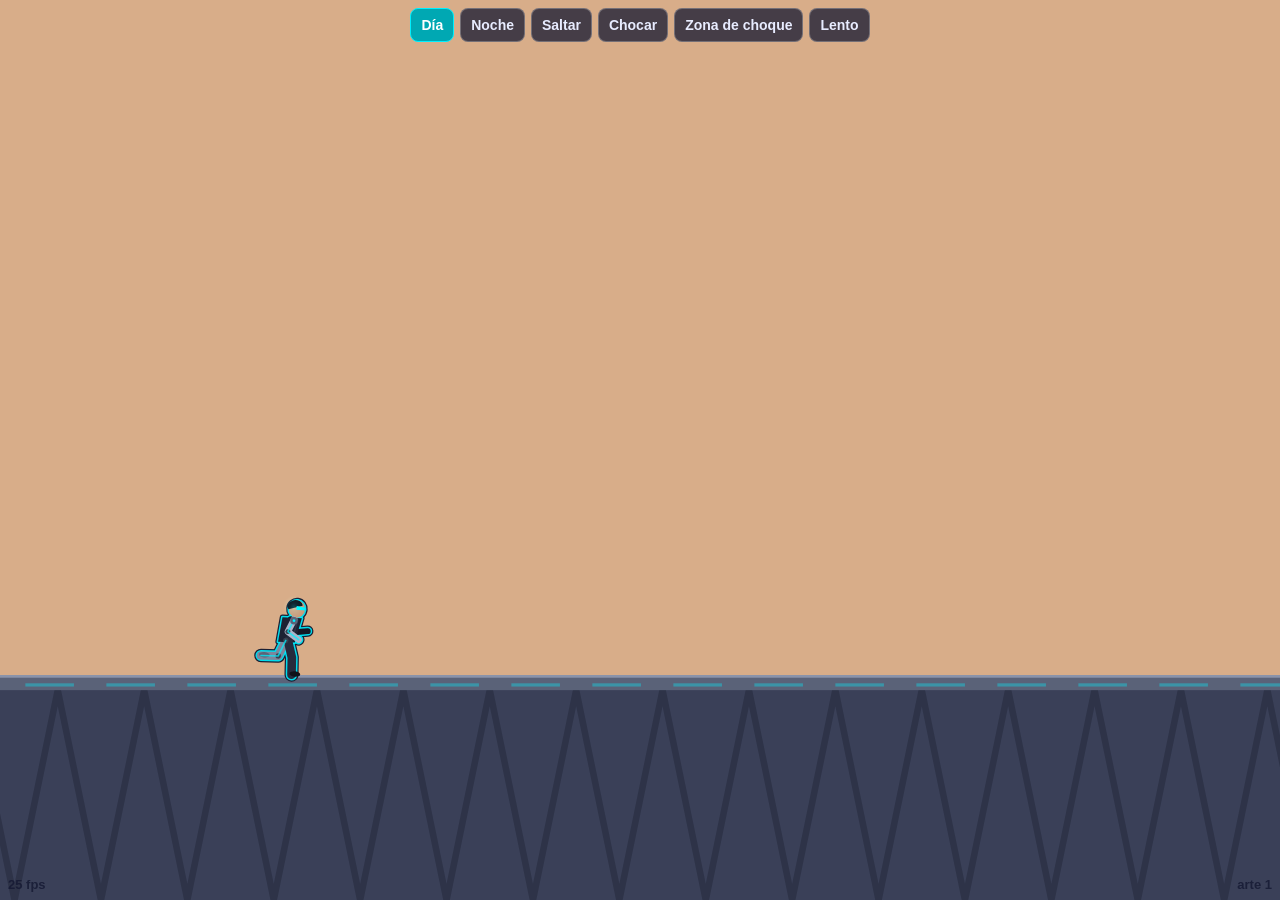
==== arte.html @ 6bdc00e1 "Art test page (arte 1): animated android on metal walkway, day/night, hitbox overlay, fps Also updat" ====
<!DOCTYPE html>
<html lang="es">
<head>
  <meta charset="utf-8">
  <meta name="viewport" content="width=device-width, initial-scale=1, maximum-scale=1, user-scalable=no, viewport-fit=cover">
  <title>Runner: prueba de arte</title>
  <style>
    html, body {
      margin: 0; padding: 0; width: 100%; height: 100%; overflow: hidden;
      background: #0a0e27; overscroll-behavior: none; touch-action: none;
      user-select: none; -webkit-user-select: none; -webkit-touch-callout: none;
      -webkit-tap-highlight-color: transparent;
      font-family: sans-serif;
    }
    canvas { position: fixed; inset: 0; display: block; width: 100%; height: 100%; touch-action: none; }
    #panel {
      position: fixed; top: 8px; left: 8px; right: 8px; z-index: 1;
      display: flex; flex-wrap: wrap; gap: 6px; justify-content: center;
    }
    #panel button {
      font: 600 14px sans-serif; color: #e8ecff; background: rgba(20, 24, 50, 0.75);
      border: 1px solid rgba(255, 255, 255, 0.25); border-radius: 8px; padding: 8px 10px;
    }
    #panel button.on { background: #00a8b3; border-color: #00f0ff; color: #fff; }
  </style>
</head>
<body>
  <canvas id="c"></canvas>
  <div id="panel">
    <button data-mode="day" class="on">Día</button>
    <button data-mode="night">Noche</button>
    <button id="jump">Saltar</button>
    <button id="crash">Chocar</button>
    <button id="hitbox">Zona de choque</button>
    <button id="slow">Lento</button>
  </div>
<script>
const LABEL = 'arte 1';

const canvas = document.getElementById('c');
const ctx = canvas.getContext('2d');

// Mismas medidas y física que el juego (game.js), para que lo que se ve aquí sea lo que se verá allá.
const JUMP_HEIGHT = 2.2;
const RISE_TIME = 0.25;
const FALL_FACTOR = 1.8;
const GRAVITY_UP = (2 * JUMP_HEIGHT) / (RISE_TIME * RISE_TIME);
const GRAVITY_DOWN = GRAVITY_UP * FALL_FACTOR;
const JUMP_SPEED = (2 * JUMP_HEIGHT) / RISE_TIME;
const HITBOX_INSET = 0.15;
const SPEED = 8; // lados por segundo: velocidad inicial del juego

// Paleta (Dirección de arte en CLAUDE.md). #ff2e63 queda reservado para obstáculos: no se usa aquí.
const THEMES = {
  day: {
    bg: '#d8ad89', deck: '#5a6278', deckEdge: '#8a93aa', frame: '#3a4058', beam: '#2e3348',
    light: 'rgba(0, 240, 255, 0.35)', rim: 'rgba(0, 240, 255, 0.9)', rimOuter: '#1a1f33', glow: 0.35,
  },
  night: {
    bg: '#0a0e27', deck: '#1f2548', deckEdge: '#3a4476', frame: '#151a3d', beam: '#10142f',
    light: 'rgba(0, 240, 255, 1)', rim: 'rgba(0, 240, 255, 0.95)', rimOuter: null, glow: 0.9,
  },
};
// Androide: chaqueta y pantalón oscuros (humano), metal claro con luz cian (robot).
const BODY = {
  jacket: '#1d2233', jacketFar: '#141826', pants: '#262b3d', pantsFar: '#1a1e2c',
  skin: '#c89a7a', metal: '#aab4c8', metalFar: '#7c869c', metalDark: '#5b6478',
  joint: '#39414f', cyan: '#00f0ff', boot: '#0f1119',
};

let mode = 'day';
let showHitbox = false;
let slow = false;

let width = 0;
let height = 0;
let groundY = 0;
let size = 0;

const player = { y: 0, vy: 0 };
const fx = { squash: 0, shake: 0, sparks: [], crash: 0 };
let runPhase = 0;
let scroll = 0;

function resize() {
  const dpr = window.devicePixelRatio || 1;
  width = canvas.clientWidth;
  height = canvas.clientHeight;
  canvas.width = Math.round(width * dpr);
  canvas.height = Math.round(height * dpr);
  ctx.setTransform(dpr, 0, 0, dpr, 0, 0);
  groundY = Math.round(height * 0.75);
  size = Math.round(Math.min(width, height * 0.6) * 0.1);
  glowSprite = null;
}

function jump() {
  if (player.y > 0 || fx.crash > 0) return;
  player.vy = JUMP_SPEED;
  player.y = 0.0001;
  fx.squash = -0.25;
}

function crash() {
  if (fx.crash > 0) return;
  fx.crash = 1;
  fx.shake = 0.25;
  const x = (width * 0.2) / size + 0.8;
  const y = player.y + 0.7;
  for (let i = 0; i < 22; i++) {
    const a = -Math.PI / 2 + (Math.random() - 0.5) * 2.6;
    const v = 3 + Math.random() * 6;
    fx.sparks.push({ x, y, vx: Math.cos(a) * v - 1, vy: -Math.sin(a) * v, life: 1, c: ['#ffd600', '#ffffff', '#00f0ff'][i % 3] });
  }
}

function update(dt) {
  const k = slow ? 0.25 : 1;
  dt *= k;
  const running = fx.crash <= 0;
  if (running) {
    scroll += SPEED * dt;
    if (player.y === 0) runPhase += dt * SPEED * (Math.PI / 1.25); // una zancada cada 1,25 lados
  }
  if (player.y > 0) {
    player.vy -= (player.vy > 0 ? GRAVITY_UP : GRAVITY_DOWN) * dt;
    player.y += player.vy * dt;
    if (player.y <= 0) {
      player.y = 0;
      player.vy = 0;
      fx.squash = 0.3;
    }
  }
  fx.squash *= Math.exp(-12 * dt);
  fx.shake = Math.max(0, fx.shake - dt);
  fx.crash = Math.max(0, fx.crash - dt / 1.2);
  for (const s of fx.sparks) {
    s.x += s.vx * dt;
    s.y += s.vy * dt;
    s.vy -= 14 * dt;
    s.life -= dt / 0.6;
  }
  fx.sparks = fx.sparks.filter((s) => s.life > 0 && s.y > -0.2);
}

// ---------- Pasarela metálica ----------
function drawWalkway(t) {
  const deckH = size * 0.28;
  ctx.fillStyle = t.frame;
  ctx.fillRect(0, groundY, width, height - groundY);
  // Vigas en diagonal bajo la pasarela, se desplazan con el suelo.
  ctx.strokeStyle = t.beam;
  ctx.lineWidth = Math.max(2, size * 0.12);
  const span = size * 1.6;
  const off = -((scroll * size) % span);
  ctx.beginPath();
  for (let x = off - span; x < width + span; x += span) {
    ctx.moveTo(x, groundY + deckH);
    ctx.lineTo(x + span / 2, height);
    ctx.moveTo(x + span, groundY + deckH);
    ctx.lineTo(x + span / 2, height);
  }
  ctx.stroke();
  // Placa superior y borde.
  ctx.fillStyle = t.deck;
  ctx.fillRect(0, groundY, width, deckH);
  ctx.fillStyle = t.deckEdge;
  ctx.fillRect(0, groundY, width, Math.max(2, size * 0.05));
  // Líneas de luz que corren con el suelo.
  ctx.fillStyle = t.light;
  const dash = size * 0.9;
  const gap = size * 0.6;
  const period = dash + gap;
  const o2 = -((scroll * size) % period);
  const ly = groundY + deckH * 0.55;
  for (let x = o2; x < width; x += period) ctx.fillRect(x, ly, dash, Math.max(2, size * 0.06));
}

// ---------- Androide ----------
// Coordenadas en lados del personaje, origen en los pies, y hacia arriba negativo.
function limb(x0, y0, a1, l1, a2, l2) {
  // a1: ángulo del segmento superior desde la vertical hacia abajo (positivo = hacia adelante).
  const x1 = x0 + Math.sin(a1) * l1;
  const y1 = y0 + Math.cos(a1) * l1;
  const x2 = x1 + Math.sin(a2) * l2;
  const y2 = y1 + Math.cos(a2) * l2;
  return [x0, y0, x1, y1, x2, y2];
}

function pose() {
  const air = player.y > 0;
  const p = runPhase;
  const crashT = fx.crash;
  let legs, arms, lean, bob;
  if (crashT > 0) {
    legs = { near: [0.5, -0.1], far: [-0.2, -0.6] };
    arms = { near: [-2.2, -2.6], far: [-1.8, -2.2] };
    lean = -0.35 * Math.min(1, (1 - crashT) * 6);
    bob = 0;
  } else if (air) {
    const up = Math.max(0, Math.min(1, player.vy / JUMP_SPEED)); // 1 al despegar, 0 en la cima
    legs = { near: [1.1 - up * 0.3, -0.2], far: [-0.3, -1.2 + up * 0.4] };
    arms = { near: [-0.9 - up * 0.6, -0.4], far: [0.8, 1.6] };
    lean = 0.12;
    bob = 0;
  } else {
    const s = Math.sin(p);
    const kneeNear = 0.25 + 1.05 * Math.max(0, Math.cos(p));
    const kneeFar = 0.25 + 1.05 * Math.max(0, Math.cos(p + Math.PI));
    const thighNear = 0.65 * s;
    const thighFar = -0.65 * s;
    legs = { near: [thighNear, thighNear - kneeNear], far: [thighFar, thighFar - kneeFar] };
    arms = { near: [-0.7 * s, -0.7 * s + 1.4], far: [0.7 * s, 0.7 * s + 1.4] };
    lean = 0.14;
    bob = -0.05 * Math.abs(Math.cos(p));
  }
  return { legs, arms, lean, bob };
}

function drawAndroid(t) {
  const { legs, arms, lean, bob } = pose();
  const s = size;
  const baseX = Math.round(width * 0.2) + s / 2;
  const baseY = groundY - player.y * s;

  // Estirar y aplastar, anclado en los pies (igual que el juego).
  const airStretch = player.y > 0 ? -0.12 * Math.min(Math.abs(player.vy) / JUMP_SPEED, 1) : 0;
  const k = Math.min(Math.max(fx.squash + airStretch, -0.3), 0.35);

  ctx.save();
  ctx.translate(baseX, baseY);
  ctx.scale(1 + k, 1 - k);
  ctx.scale(s, s);
  ctx.rotate(fx.crash > 0 ? lean : lean * 0.8);
  ctx.lineCap = 'round';
  ctx.lineJoin = 'round';

  // Proporciones: 1,3 lados de alto (la zona de choque sigue siendo el cuadrado de 1 lado).
  const hipY = -0.6 + bob;
  const hip = [0, hipY];
  const shoulder = [0.06, -1.0 + bob];
  const legL = 0.32;
  const armL = 0.25;
  const L = {
    farLeg: limb(hip[0] - 0.02, hip[1], legs.far[0], legL, legs.far[1], legL),
    nearLeg: limb(hip[0] + 0.02, hip[1], legs.near[0], legL, legs.near[1], legL),
    farArm: limb(shoulder[0] - 0.03, shoulder[1], arms.far[0], armL, arms.far[1], armL),
    nearArm: limb(shoulder[0] + 0.03, shoulder[1], arms.near[0], armL, arms.near[1], armL),
  };

  const seg = (pts, w, color) => {
    ctx.strokeStyle = color;
    ctx.lineWidth = w;
    ctx.beginPath();
    ctx.moveTo(pts[0], pts[1]);
    ctx.lineTo(pts[2], pts[3]);
    ctx.lineTo(pts[4], pts[5]);
    ctx.stroke();
  };
  const torsoPath = () => {
    ctx.beginPath();
    ctx.moveTo(shoulder[0] - 0.19, shoulder[1] - 0.02);
    ctx.lineTo(shoulder[0] + 0.17, shoulder[1] - 0.04);
    ctx.lineTo(hip[0] + 0.15, hip[1] + 0.02);
    ctx.lineTo(hip[0] - 0.16, hip[1] + 0.04);
    ctx.closePath();
  };
  const headPath = () => {
    ctx.beginPath();
    ctx.ellipse(shoulder[0] + 0.06, shoulder[1] - 0.2, 0.15, 0.16, 0, 0, Math.PI * 2);
  };
  const neck = (w, color) => {
    ctx.strokeStyle = color;
    ctx.lineWidth = w;
    ctx.beginPath();
    ctx.moveTo(shoulder[0] + 0.02, shoulder[1] + 0.02);
    ctx.lineTo(shoulder[0] + 0.05, shoulder[1] - 0.1);
    ctx.stroke();
  };
  const foot = (pts, color) => {
    ctx.fillStyle = color;
    ctx.beginPath();
    ctx.ellipse(pts[4] + 0.06, pts[5] - 0.02, 0.1, 0.05, 0, 0, Math.PI * 2);
    ctx.fill();
  };

  // 1) Contorno: todas las piezas un poco más gruesas; la pasada 2 tapa el interior.
  //    De noche, luz cian. De día, además, un anillo oscuro por fuera: el metal y el cian se
  //    confunden con el smog claro (contraste ~1,0 y ~1,5) y el anillo oscuro los separa del fondo.
  const outline = (o, color) => {
    seg(L.farLeg, 0.15 + o, color);
    seg(L.farArm, 0.11 + o, color);
    neck(0.09 + o, color);
    ctx.strokeStyle = color;
    ctx.lineWidth = o;
    torsoPath();
    ctx.stroke();
    headPath();
    ctx.stroke();
    seg(L.nearLeg, 0.16 + o, color);
    seg(L.nearArm, 0.12 + o, color);
  };
  if (t.rimOuter) outline(0.1, t.rimOuter);
  outline(0.055, t.rim);

  // 2) Cuerpo. Atrás: pierna izquierda (metal) y brazo izquierdo (chaqueta).
  seg(L.farLeg, 0.15, BODY.metalFar);
  foot(L.farLeg, BODY.metalDark);
  seg(L.farArm, 0.11, BODY.jacketFar);

  // Torso con chaqueta, cuello alto y cierre.
  ctx.fillStyle = BODY.jacket;
  torsoPath();
  ctx.fill();
  ctx.strokeStyle = '#2c3348';
  ctx.lineWidth = 0.025;
  ctx.beginPath();
  ctx.moveTo(shoulder[0] + 0.1, shoulder[1]);
  ctx.lineTo(hip[0] + 0.09, hip[1]);
  ctx.stroke();

  // Cabeza: cuello, cabello oscuro atrás, cara y visor.
  neck(0.09, BODY.skin);
  ctx.fillStyle = BODY.skin;
  headPath();
  ctx.fill();
  ctx.fillStyle = BODY.boot;
  ctx.beginPath();
  ctx.ellipse(shoulder[0] + 0.02, shoulder[1] - 0.25, 0.14, 0.11, -0.3, Math.PI * 0.9, Math.PI * 2.05);
  ctx.fill();

  // Adelante: pierna derecha (humana) y brazo derecho (metal).
  seg(L.nearLeg, 0.16, BODY.pants);
  foot(L.nearLeg, BODY.boot);

  // Articulaciones y línea de luz en la pierna metálica (se dibujan después para que se vean).
  const joints = (pts, r) => {
    ctx.fillStyle = BODY.joint;
    for (const i of [0, 2]) {
      ctx.beginPath();
      ctx.arc(pts[i], pts[i + 1], r, 0, Math.PI * 2);
      ctx.fill();
    }
  };
  const lightLine = (pts, alpha) => {
    ctx.globalAlpha = alpha;
    seg(pts, 0.03, BODY.cyan);
    ctx.globalAlpha = 1;
  };
  joints(L.farLeg, 0.05);
  lightLine(L.farLeg, 0.6 + 0.4 * t.glow);

  seg(L.nearArm, 0.12, BODY.metal);
  joints(L.nearArm, 0.045);
  lightLine(L.nearArm, 0.6 + 0.4 * t.glow);
  // Hombro metálico.
  ctx.fillStyle = BODY.metalDark;
  ctx.beginPath();
  ctx.arc(shoulder[0] + 0.03, shoulder[1] + 0.02, 0.07, 0, Math.PI * 2);
  ctx.fill();
  ctx.fillStyle = BODY.cyan;
  ctx.beginPath();
  ctx.arc(shoulder[0] + 0.03, shoulder[1] + 0.02, 0.025, 0, Math.PI * 2);
  ctx.fill();

  // Visor que brilla (parpadea al chocar).
  const visorOn = fx.crash > 0 ? Math.random() > 0.4 : true;
  const vx = shoulder[0] + 0.11;
  const vy = shoulder[1] - 0.22;
  ctx.fillStyle = visorOn ? BODY.cyan : '#1b4a50';
  ctx.beginPath();
  ctx.moveTo(vx - 0.06, vy - 0.035);
  ctx.lineTo(vx + 0.11, vy - 0.02);
  ctx.lineTo(vx + 0.11, vy + 0.03);
  ctx.lineTo(vx - 0.06, vy + 0.035);
  ctx.closePath();
  ctx.fill();
  ctx.restore();

  if (visorOn) drawGlow(baseX + (vx + 0.03) * s * (1 + k), baseY + vy * s * (1 - k), s * 0.2, t.glow * 0.7);
}

// Brillo: degradado radial pintado una sola vez y reutilizado (evita desenfoque en tiempo real).
let glowSprite = null;
function drawGlow(x, y, r, strength) {
  if (!glowSprite) {
    glowSprite = document.createElement('canvas');
    glowSprite.width = glowSprite.height = 64;
    const g = glowSprite.getContext('2d');
    const grad = g.createRadialGradient(32, 32, 0, 32, 32, 32);
    grad.addColorStop(0, 'rgba(0, 240, 255, 0.9)');
    grad.addColorStop(0.35, 'rgba(0, 240, 255, 0.35)');
    grad.addColorStop(1, 'rgba(0, 240, 255, 0)');
    g.fillStyle = grad;
    g.fillRect(0, 0, 64, 64);
  }
  ctx.save();
  ctx.globalCompositeOperation = 'lighter';
  ctx.globalAlpha = strength;
  ctx.drawImage(glowSprite, x - r, y - r, r * 2, r * 2);
  ctx.restore();
}

function drawSparks() {
  ctx.lineCap = 'round';
  for (const p of fx.sparks) {
    ctx.globalAlpha = Math.max(0, p.life);
    ctx.strokeStyle = p.c;
    ctx.lineWidth = Math.max(1.5, size * 0.05);
    const x = p.x * size;
    const y = groundY - p.y * size;
    ctx.beginPath();
    ctx.moveTo(x, y);
    ctx.lineTo(x - p.vx * size * 0.03, y + p.vy * size * 0.03);
    ctx.stroke();
  }
  ctx.globalAlpha = 1;
}

function drawHitbox() {
  const left = (Math.round(width * 0.2) / size + HITBOX_INSET) * size;
  const w = (1 - 2 * HITBOX_INSET) * size;
  const bottom = groundY - (player.y + HITBOX_INSET) * size;
  const top = groundY - (player.y + 1) * size;
  ctx.save();
  ctx.setLineDash([4, 3]);
  ctx.lineWidth = 2;
  ctx.strokeStyle = '#ffffff';
  ctx.strokeRect(left, top, w, bottom - top);
  ctx.restore();
}

// ---------- Cuadro y medición ----------
const frameTimes = [];
function drawHud() {
  const fps = frameTimes.length > 1 ? Math.round((1000 * (frameTimes.length - 1)) / (frameTimes[frameTimes.length - 1] - frameTimes[0])) : 0;
  ctx.font = '600 13px sans-serif';
  ctx.textBaseline = 'bottom';
  ctx.fillStyle = mode === 'day' ? 'rgba(20, 24, 50, 0.8)' : 'rgba(255, 255, 255, 0.75)';
  ctx.textAlign = 'left';
  ctx.fillText(`${fps} fps`, 8, height - 8);
  ctx.textAlign = 'right';
  ctx.fillText(LABEL, width - 8, height - 8);
}

function draw() {
  const t = THEMES[mode];
  ctx.save();
  if (fx.shake > 0) {
    const m = (fx.shake / 0.25) * size * 0.2;
    ctx.translate((Math.random() - 0.5) * 2 * m, (Math.random() - 0.5) * 2 * m);
  }
  ctx.fillStyle = t.bg;
  ctx.fillRect(-size, -size, width + 2 * size, height + 2 * size);
  drawWalkway(t);
  drawAndroid(t);
  drawSparks();
  if (showHitbox) drawHitbox();
  ctx.restore();
  drawHud();
}

let last = 0;
function loop(time) {
  const dt = last ? Math.min((time - last) / 1000, 1 / 30) : 0;
  last = time;
  frameTimes.push(time);
  while (frameTimes.length > 60) frameTimes.shift();
  update(dt);
  draw();
  requestAnimationFrame(loop);
}

// ---------- Controles ----------
const buttons = document.querySelectorAll('#panel button');
for (const b of buttons) b.addEventListener('pointerdown', (e) => e.stopPropagation());
document.querySelectorAll('[data-mode]').forEach((b) =>
  b.addEventListener('click', () => {
    mode = b.dataset.mode;
    document.querySelectorAll('[data-mode]').forEach((x) => x.classList.toggle('on', x === b));
  }));
document.getElementById('jump').addEventListener('click', jump);
document.getElementById('crash').addEventListener('click', crash);
document.getElementById('hitbox').addEventListener('click', (e) => {
  showHitbox = !showHitbox;
  e.currentTarget.classList.toggle('on', showHitbox);
});
document.getElementById('slow').addEventListener('click', (e) => {
  slow = !slow;
  e.currentTarget.classList.toggle('on', slow);
});
canvas.addEventListener('pointerdown', (e) => {
  e.preventDefault();
  jump();
});
document.addEventListener('keydown', (e) => {
  if (e.code === 'Space') {
    e.preventDefault();
    if (!e.repeat) jump();
  }
});
document.addEventListener('touchmove', (e) => e.preventDefault(), { passive: false });
document.addEventListener('gesturestart', (e) => e.preventDefault());
document.addEventListener('dblclick', (e) => e.preventDefault());

window.addEventListener('resize', resize);
resize();
requestAnimationFrame(loop);
</script>
</body>
</html>
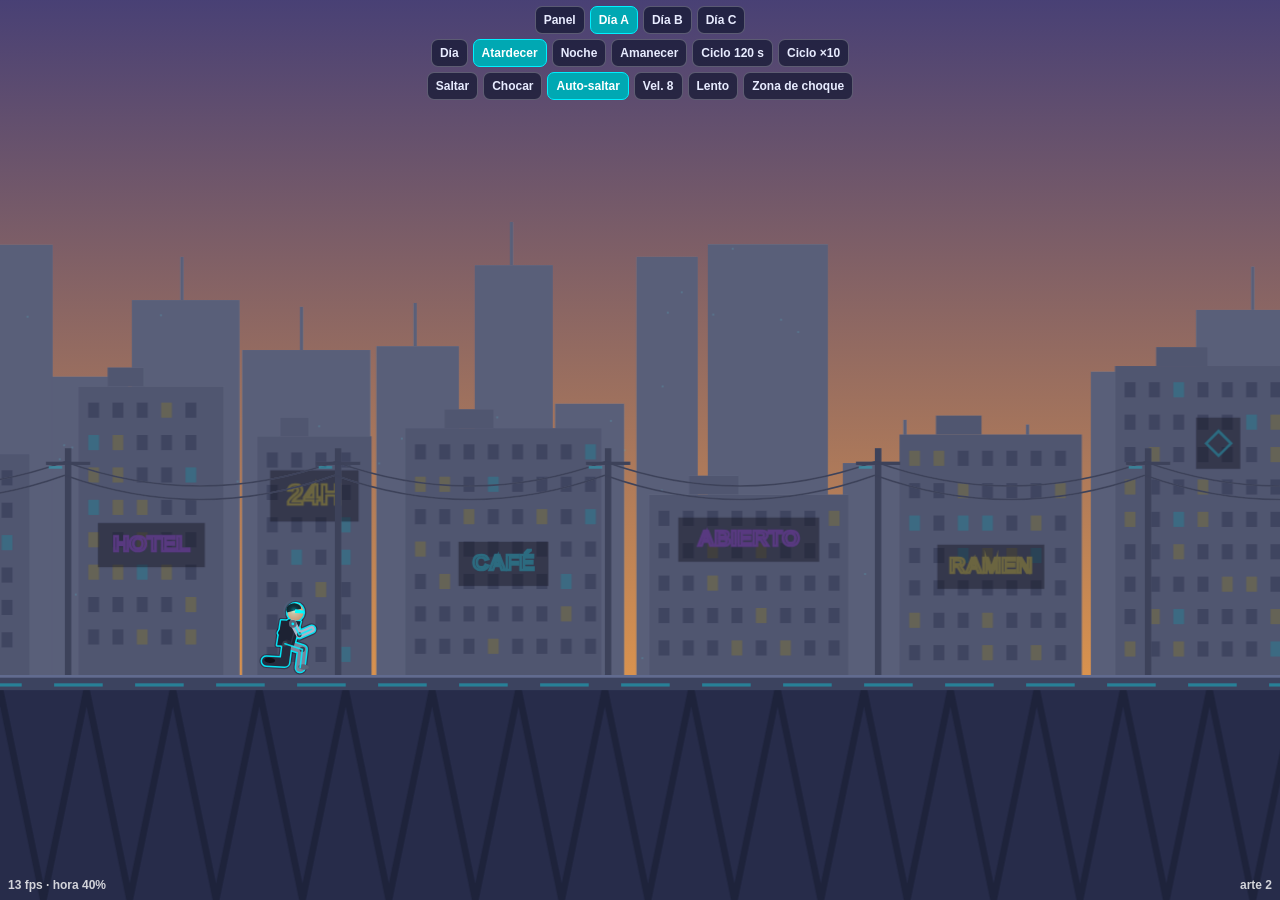
==== commit a09dd940: "Art test page (arte 2): foot-locked run cadence, landing smoke, 3-layer city, day/night cycle with n" ====
--- a/arte.html
+++ b/arte.html
@@ -14,33 +14,51 @@
     }
     canvas { position: fixed; inset: 0; display: block; width: 100%; height: 100%; touch-action: none; }
     #panel {
-      position: fixed; top: 8px; left: 8px; right: 8px; z-index: 1;
-      display: flex; flex-wrap: wrap; gap: 6px; justify-content: center;
-    }
+      position: fixed; top: 6px; left: 6px; right: 6px; z-index: 1;
+      display: flex; flex-direction: column; gap: 5px; align-items: center;
+    }
+    #panel .row { display: flex; flex-wrap: wrap; gap: 5px; justify-content: center; }
     #panel button {
-      font: 600 14px sans-serif; color: #e8ecff; background: rgba(20, 24, 50, 0.75);
-      border: 1px solid rgba(255, 255, 255, 0.25); border-radius: 8px; padding: 8px 10px;
+      font: 600 12px sans-serif; color: #e8ecff; background: rgba(20, 24, 50, 0.72);
+      border: 1px solid rgba(255, 255, 255, 0.25); border-radius: 7px; padding: 6px 8px;
     }
     #panel button.on { background: #00a8b3; border-color: #00f0ff; color: #fff; }
+    #panel.hidden .row:not(:first-child) { display: none; }
   </style>
 </head>
 <body>
   <canvas id="c"></canvas>
   <div id="panel">
-    <button data-mode="day" class="on">Día</button>
-    <button data-mode="night">Noche</button>
-    <button id="jump">Saltar</button>
-    <button id="crash">Chocar</button>
-    <button id="hitbox">Zona de choque</button>
-    <button id="slow">Lento</button>
+    <div class="row">
+      <button id="togglePanel">Panel</button>
+      <button data-day="A" class="on">Día A</button>
+      <button data-day="B">Día B</button>
+      <button data-day="C">Día C</button>
+    </div>
+    <div class="row">
+      <button data-time="day">Día</button>
+      <button data-time="sunset" class="on">Atardecer</button>
+      <button data-time="night">Noche</button>
+      <button data-time="dawn">Amanecer</button>
+      <button id="cycle">Ciclo 120 s</button>
+      <button id="fast">Ciclo ×10</button>
+    </div>
+    <div class="row">
+      <button id="jump">Saltar</button>
+      <button id="crash">Chocar</button>
+      <button id="auto" class="on">Auto-saltar</button>
+      <button id="speed">Vel. 8</button>
+      <button id="slow">Lento</button>
+      <button id="hitbox">Zona de choque</button>
+    </div>
   </div>
 <script>
-const LABEL = 'arte 1';
+const LABEL = 'arte 2';
 
 const canvas = document.getElementById('c');
 const ctx = canvas.getContext('2d');
 
-// Mismas medidas y física que el juego (game.js), para que lo que se ve aquí sea lo que se verá allá.
+// ---------- Mismas medidas y física que el juego (game.js) ----------
 const JUMP_HEIGHT = 2.2;
 const RISE_TIME = 0.25;
 const FALL_FACTOR = 1.8;
@@ -48,42 +66,779 @@
 const GRAVITY_DOWN = GRAVITY_UP * FALL_FACTOR;
 const JUMP_SPEED = (2 * JUMP_HEIGHT) / RISE_TIME;
 const HITBOX_INSET = 0.15;
-const SPEED = 8; // lados por segundo: velocidad inicial del juego
-
-// Paleta (Dirección de arte en CLAUDE.md). #ff2e63 queda reservado para obstáculos: no se usa aquí.
-const THEMES = {
-  day: {
-    bg: '#d8ad89', deck: '#5a6278', deckEdge: '#8a93aa', frame: '#3a4058', beam: '#2e3348',
-    light: 'rgba(0, 240, 255, 0.35)', rim: 'rgba(0, 240, 255, 0.9)', rimOuter: '#1a1f33', glow: 0.35,
-  },
-  night: {
-    bg: '#0a0e27', deck: '#1f2548', deckEdge: '#3a4476', frame: '#151a3d', beam: '#10142f',
-    light: 'rgba(0, 240, 255, 1)', rim: 'rgba(0, 240, 255, 0.95)', rimOuter: null, glow: 0.9,
-  },
+const SPEEDS = [8, 10.5, 13]; // inicio, mitad y tope del juego (lados por segundo)
+
+// ---------- Paleta (Dirección de arte en CLAUDE.md) ----------
+// #ff2e63 es exclusivo de los obstáculos: no aparece en cielo, ciudad, letreros ni personaje.
+const OBSTACLE = '#ff2e63';
+const DAY_SKIES = {
+  A: ['#8a94a6', '#c3cad6'], // gris acero nublado
+  B: ['#9fc4d8', '#d6e4ec'], // azul frío pálido
+  C: ['#7f9290', '#c4cfcc'], // propuesta: bruma gris verdosa (complementaria del magenta)
 };
+const SUNSET = ['#3d3a78', '#d9924e'];
+const NIGHT = ['#0a0e27', '#141a44'];
+const DAWN = ['#6f7fb0', '#d6c7b8'];
+const BUILDING_DAY = '#4a5068';
+const BUILDING_NIGHT = '#151a3d';
+const NEON = ['#00f0ff', '#b026ff', '#ffd600'];
+// Ciclo: fracción del ciclo → [cielo arriba, cielo horizonte]. Día 0–0,3; atardecer ~0,4; noche 0,5–0,82; amanecer ~0,92.
+const CYCLE_SECONDS = 120;
+const TIMES = { day: 0.15, sunset: 0.4, night: 0.66, dawn: 0.92 };
+
 // Androide: chaqueta y pantalón oscuros (humano), metal claro con luz cian (robot).
 const BODY = {
-  jacket: '#1d2233', jacketFar: '#141826', pants: '#262b3d', pantsFar: '#1a1e2c',
+  jacket: '#1d2233', jacketFar: '#141826', pants: '#262b3d',
   skin: '#c89a7a', metal: '#aab4c8', metalFar: '#7c869c', metalDark: '#5b6478',
   joint: '#39414f', cyan: '#00f0ff', boot: '#0f1119',
 };
 
-let mode = 'day';
+// ---------- Estado ----------
+let dayVariant = 'A';
+let cycle = TIMES.sunset; // cada partida empieza al atardecer
+let cycleRate = 0; // 0 = quieto; 1/120 = tiempo real
+let speedIndex = 0;
 let showHitbox = false;
 let slow = false;
+let autoJump = true;
 
 let width = 0;
 let height = 0;
 let groundY = 0;
 let size = 0;
+let dpr = 1;
 
 const player = { y: 0, vy: 0 };
-const fx = { squash: 0, shake: 0, sparks: [], crash: 0 };
-let runPhase = 0;
-let scroll = 0;
+const fx = { squash: 0, shake: 0, sparks: [], smoke: [], crash: 0 };
+let runPhase = 0; // 0..1 por ciclo de carrera (dos pasos)
+let scroll = 0; // lados recorridos
+let obstacles = [];
+let spawnTimer = 1;
+let patternIndex = 0;
+
+const speed = () => SPEEDS[speedIndex];
+const playerX = () => (width * 0.2) / size; // igual que el juego
+
+// ---------- Utilidades ----------
+const lerp = (a, b, t) => a + (b - a) * t;
+const clamp01 = (t) => Math.min(1, Math.max(0, t));
+const smooth = (a, b, x) => { const t = clamp01((x - a) / (b - a)); return t * t * (3 - 2 * t); };
+function hex(c) { const n = parseInt(c.slice(1), 16); return [(n >> 16) & 255, (n >> 8) & 255, n & 255]; }
+function mix(a, b, t) {
+  const pa = hex(a), pb = hex(b);
+  const h = (i) => Math.round(lerp(pa[i], pb[i], t)).toString(16).padStart(2, '0');
+  return `#${h(0)}${h(1)}${h(2)}`;
+}
+function rgba(c, a) { const p = hex(c); return `rgba(${p[0]}, ${p[1]}, ${p[2]}, ${a})`; }
+function seeded(seed) { // mulberry32: la ciudad sale igual en cada carga
+  return () => {
+    seed |= 0; seed = (seed + 0x6d2b79f5) | 0;
+    let t = Math.imul(seed ^ (seed >>> 15), 1 | seed);
+    t = (t + Math.imul(t ^ (t >>> 7), 61 | t)) ^ t;
+    return ((t ^ (t >>> 14)) >>> 0) / 4294967296;
+  };
+}
+function offscreen(w, h, opaque = false) {
+  const c = document.createElement('canvas');
+  c.width = Math.max(1, Math.round(w * dpr));
+  c.height = Math.max(1, Math.round(h * dpr));
+  const g = c.getContext('2d', { alpha: !opaque }); // opaco = copia más barata
+  g.setTransform(dpr, 0, 0, dpr, 0, 0);
+  return [c, g];
+}
+
+// ---------- Ciclo día/noche ----------
+function skyColors(c) {
+  const day = DAY_SKIES[dayVariant];
+  const keys = [[0, day], [0.3, day], [0.4, SUNSET], [0.5, NIGHT], [0.82, NIGHT], [0.92, DAWN], [1, day]];
+  for (let i = 0; i < keys.length - 1; i++) {
+    const [c0, k0] = keys[i];
+    const [c1, k1] = keys[i + 1];
+    if (c >= c0 && c <= c1) {
+      const t = smooth(c0, c1, c);
+      return [mix(k0[0], k1[0], t), mix(k0[1], k1[1], t)];
+    }
+  }
+  return day;
+}
+// Oscuridad de la ciudad (0 día, 1 noche) y encendido de neones.
+const darkness = (c) => (c < 0.6 ? smooth(0.3, 0.5, c) : 1 - smooth(0.82, 0.94, c));
+const neonLevel = (c) => (c < 0.6 ? smooth(0.4, 0.5, c) : 1 - smooth(0.84, 0.9, c));
+
+// ---------- Capas de ciudad: se pintan una vez (día y noche) y se reutilizan ----------
+let layers = null;
+let skyCache = { key: '', canvas: null };
+
+function buildLayers() {
+  const tileW = Math.ceil(width * 1.5);
+  const H = groundY;
+  const skyDay = DAY_SKIES[dayVariant][1];
+  // Cada capa se pinta una vez en versión día y noche, recortada a la franja que ocupa
+  // (menos superficie que copiar por cuadro).
+  const make = (y0, draw) => {
+    y0 = Math.max(0, Math.floor(y0));
+    const [d, gd] = offscreen(tileW, H - y0);
+    const [n, gn] = offscreen(tileW, H - y0);
+    gd.translate(0, -y0);
+    gn.translate(0, -y0);
+    draw(gd, 'day');
+    draw(gn, 'night');
+    return { day: d, night: n, y0, h: H - y0, w: tileW, cache: { step: -1, canvas: null } };
+  };
+  // Dibuja algo en x y también en x - tileW, para que el mosaico empalme sin corte.
+  const wrap = (x, w, fn) => { fn(x); if (x + w > tileW) fn(x - tileW); };
+
+  // Capa lejana: siluetas de rascacielos (mezcladas con el cielo: poco contraste).
+  const far = make(H * 0.35 - size * 0.9, (g, m) => {
+    const rnd = seeded(7);
+    const dots = seeded(99); // aparte, para que día y noche tengan los mismos edificios
+    const color = m === 'day' ? mix(skyDay, BUILDING_DAY, 0.25) : '#10153a';
+    g.fillStyle = color;
+    for (let x = 0; x < tileW; ) {
+      const w = size * (1 + rnd() * 1.8);
+      const h = H * (0.3 + rnd() * 0.35);
+      wrap(x, w, (xx) => {
+        g.fillRect(xx, H - h, w, h);
+        if (rnd() < 0.4) g.fillRect(xx + w * 0.45, H - h - size * 0.8, Math.max(1.5, size * 0.06), size * 0.8);
+      });
+      if (m === 'night') {
+        g.fillStyle = 'rgba(0, 240, 255, 0.18)';
+        for (let i = 0; i < 6; i++) { const dx = dots() * w, dy = dots() * h; wrap(x, w, (xx) => g.fillRect(xx + dx, H - dy, 2, 2)); }
+        g.fillStyle = color;
+      }
+      x += w + size * rnd() * 0.3;
+    }
+  });
+
+  // Capa media: edificios con ventanas; los letreros se agregan aparte (se encienden).
+  const signs = [];
+  const mid = make(H * 0.54 - size * 0.5, (g, m) => {
+    const rnd = seeded(21);
+    const body = m === 'day' ? mix(skyDay, BUILDING_DAY, 0.45) : BUILDING_NIGHT; // bruma: menos contraste que el androide
+    const win = m === 'day' ? mix(body, '#2c3146', 0.35) : null;
+    let x = 0;
+    let k = 0;
+    while (x < tileW) {
+      const w = size * (2 + rnd() * 2.2);
+      const h = H * (0.22 + rnd() * 0.24);
+      const top = H - h;
+      wrap(x, w, (xx) => {
+        g.fillStyle = body;
+        g.fillRect(xx, top, w, h);
+        g.fillRect(xx + w * 0.2, top - size * 0.35, w * 0.25, size * 0.35); // cuarto de máquinas
+      });
+      // Ventanas: de día casi invisibles; de noche algunas encendidas.
+      const cols = Math.floor(w / (size * 0.45));
+      const rows = Math.floor(h / (size * 0.6));
+      for (let r = 0; r < rows; r++) {
+        for (let cIdx = 0; cIdx < cols; cIdx++) {
+          const on = rnd();
+          const wx = x + size * 0.18 + cIdx * size * 0.45;
+          const wy = top + size * 0.3 + r * size * 0.6;
+          if (m === 'day') g.fillStyle = win;
+          else if (on < 0.28) g.fillStyle = on < 0.08 ? 'rgba(0, 240, 255, 0.35)' : 'rgba(255, 214, 0, 0.32)';
+          else continue;
+          wrap(wx, size * 0.2, (xx) => g.fillRect(xx, wy, size * 0.2, size * 0.28));
+        }
+      }
+      const hasSign = rnd() < 1; // un letrero por edificio (se descartan los que se enciman)
+      if (m === 'day' && hasSign) { signs.push({ x: x + w * 0.5, y: top + h * (k % 2 ? 0.55 : 0.25), k }); k++; }
+      x += w + size * (0.3 + rnd() * 0.8);
+    }
+  });
+
+  // Primer plano (detrás de la pasarela): postes y cables.
+  const near = make(H - size * 4.4, (g, m) => {
+    const color = m === 'day' ? mix(skyDay, '#2a2f42', 0.55) : '#0c1030';
+    const spacing = size * 5;
+    const postH = size * 4.2;
+    g.strokeStyle = color;
+    g.fillStyle = color;
+    for (let x = size; x < tileW + spacing; x += spacing) {
+      wrap(x, size * 0.2, (xx) => {
+        g.fillRect(xx, H - postH, Math.max(2, size * 0.12), postH);
+        g.fillRect(xx - size * 0.35, H - postH + size * 0.25, size * 0.82, Math.max(2, size * 0.06));
+      });
+    }
+    g.lineWidth = Math.max(1, size * 0.03);
+    for (let x = size; x < tileW; x += spacing) {
+      for (const dy of [0.25, 0.5]) {
+        g.beginPath();
+        const y = H - postH + size * dy;
+        g.moveTo(x, y);
+        g.quadraticCurveTo(x + spacing / 2, y + size * 0.9, x + spacing, y);
+        g.stroke();
+      }
+    }
+    if (m === 'night') { // luz cian en cada poste
+      g.fillStyle = 'rgba(0, 240, 255, 0.55)';
+      for (let x = size; x < tileW + spacing; x += spacing) wrap(x, 4, (xx) => g.fillRect(xx - size * 0.3, H - postH + size * 0.33, size * 0.25, Math.max(2, size * 0.05)));
+    }
+  });
+
+  // Letreros de neón: sprites "apagado" y "encendido" (el brillo se pinta aquí una sola vez).
+  const WORDS = ['BAR', 'HOTEL', '24H', 'CAFÉ', 'ABIERTO', 'RAMEN', '◆', '▲', '●'];
+  const signSprites = signs.map((s, i) => {
+    const text = WORDS[i % WORDS.length];
+    const color = NEON[i % NEON.length];
+    const fontPx = size * (text.length > 3 ? 0.42 : 0.55);
+    const w = fontPx * text.length * 0.75 + size * 0.8;
+    const h = fontPx + size * 0.8;
+    const draw = (g, on) => {
+      g.font = `700 ${fontPx}px sans-serif`;
+      g.textAlign = 'center';
+      g.textBaseline = 'middle';
+      g.lineWidth = Math.max(1.5, size * 0.05);
+      g.fillStyle = on ? 'rgba(10, 12, 30, 0.55)' : 'rgba(20, 22, 35, 0.45)';
+      g.fillRect(size * 0.2, size * 0.2, w - size * 0.4, h - size * 0.4);
+      if (on) { g.shadowColor = color; g.shadowBlur = size * 0.35; }
+      g.strokeStyle = on ? color : mix(color, '#3a3f55', 0.75);
+      g.strokeText(text, w / 2, h / 2);
+      if (on) { g.shadowBlur = 0; g.fillStyle = mix(color, '#ffffff', 0.55); g.fillText(text, w / 2, h / 2); }
+    };
+    const [off, go] = offscreen(w, h);
+    const [on, gn] = offscreen(w, h);
+    draw(go, false);
+    draw(gn, true);
+    return { x: s.x - w / 2, y: s.y - h / 2, w, h, off, on, threshold: 0.42 + (i * 0.37 % 1) * 0.07, lit: false, flicker: 0 };
+  }).filter((sp, i, all) => { // sin letreros encimados (tampoco al empalmar el mosaico)
+    const prev = all.slice(0, i).filter((q) => q.keep !== false).pop();
+    const clash = (a, b) => a.x < b.x + b.w + size * 0.3 && b.x < a.x + a.w + size * 0.3 && Math.abs(a.y - b.y) < a.h;
+    const first = all.find((q) => q.keep !== false && q !== sp);
+    sp.keep = !(prev && clash(sp, prev)) && !(first && i === all.length - 1 && clash(sp, { ...first, x: first.x + tileW }));
+    return sp.keep;
+  });
+
+  // Pasarela metálica: franja de día y de noche, un periodo más ancha que la pantalla.
+  const span = size * 1.6;
+  const walkW = Math.ceil(width / span + 2) * span;
+  const deckH = size * 0.28;
+  const walkway = {};
+  for (const m of ['day', 'night']) {
+    const [c, g] = offscreen(walkW, height - groundY, true);
+    const frame = m === 'day' ? '#3a4058' : '#151a3d';
+    const beam = m === 'day' ? '#2e3348' : '#10142f';
+    g.fillStyle = frame;
+    g.fillRect(0, 0, walkW, height - groundY);
+    g.strokeStyle = beam;
+    g.lineWidth = Math.max(2, size * 0.12);
+    g.beginPath();
+    for (let x = 0; x < walkW; x += span) {
+      g.moveTo(x, deckH); g.lineTo(x + span / 2, height - groundY);
+      g.moveTo(x + span, deckH); g.lineTo(x + span / 2, height - groundY);
+    }
+    g.stroke();
+    g.fillStyle = m === 'day' ? '#5a6278' : '#1f2548';
+    g.fillRect(0, 0, walkW, deckH);
+    g.fillStyle = m === 'day' ? '#8a93aa' : '#3a4476';
+    g.fillRect(0, 0, walkW, Math.max(2, size * 0.05));
+    walkway[m] = c;
+  }
+  const walk = { ...walkway, y0: 0, h: height - groundY, w: walkW, opaque: true, cache: { step: -1, canvas: null } };
+  layers = { tileW, far, mid, near, signSprites, walkway: { ...walk, span, deckH } };
+}
+
+function skyImage(c) {
+  const [top, bottom] = skyColors(c);
+  const key = `${top}${bottom}${width}${height}`;
+  if (skyCache.key !== key) {
+    const [cv, g] = offscreen(width + 2 * size, groundY + size, true);
+    const grad = g.createLinearGradient(0, 0, 0, groundY + size);
+    grad.addColorStop(0, top);
+    grad.addColorStop(1, bottom);
+    g.fillStyle = grad;
+    g.fillRect(0, 0, width + 2 * size, groundY + size);
+    skyCache = { key, canvas: cv };
+  }
+  return skyCache.canvas;
+}
+
+// Mezcla día/noche de una capa, cacheada por escalón de oscuridad (1/24): una sola copia por cuadro.
+const STEPS = 24;
+function blended(layer, d) {
+  const step = Math.round(d * STEPS);
+  if (step === 0) return layer.day;
+  if (step === STEPS) return layer.night;
+  if (layer.cache.step !== step) {
+    const [c, g] = offscreen(layer.w, layer.h, layer.opaque);
+    g.drawImage(layer.day, 0, 0, layer.w, layer.h);
+    g.globalAlpha = step / STEPS;
+    g.drawImage(layer.night, 0, 0, layer.w, layer.h);
+    layer.cache = { step, canvas: c };
+  }
+  return layer.cache.canvas;
+}
+
+function drawTile(layer, layerSpeed, d) {
+  const tile = blended(layer, d);
+  const w = layer.w;
+  const x = -((scroll * size * layerSpeed) % w);
+  ctx.drawImage(tile, x, layer.y0, w, layer.h);
+  if (x + w < width) ctx.drawImage(tile, x + w, layer.y0, w, layer.h);
+}
+
+function updateSigns(dt, c) {
+  const on = neonLevel(c);
+  for (const s of layers.signSprites) {
+    const want = c >= s.threshold && on > 0.2;
+    if (want && !s.lit) s.flicker = 0.8; // al anochecer, cada letrero parpadea antes de quedar encendido
+    s.lit = want;
+    s.flicker = Math.max(0, s.flicker - dt);
+  }
+}
+
+function drawSigns(c) {
+  const on = neonLevel(c);
+  const w = layers.tileW;
+  const off = (scroll * size * 0.3) % w;
+  for (const s of layers.signSprites) {
+    let level = s.lit ? on : 0;
+    if (s.flicker > 0) level = Math.random() < 0.45 ? 0 : on;
+    for (const base of [s.x - off, s.x - off + w, s.x - off - w]) {
+      if (base + s.w < 0 || base > width) continue;
+      ctx.drawImage(s.off, base, s.y, s.w, s.h);
+      if (level > 0) {
+        ctx.globalAlpha = level;
+        ctx.drawImage(s.on, base, s.y, s.w, s.h);
+        ctx.globalAlpha = 1;
+      }
+    }
+  }
+}
+
+function drawWalkway(c) {
+  const wk = layers.walkway;
+  const x = -((scroll * size) % wk.span);
+  ctx.drawImage(blended(wk, darkness(c)), x, groundY, wk.w, wk.h);
+  // Líneas de luz cian: tenues de día, fuertes de noche.
+  ctx.fillStyle = rgba('#00f0ff', 0.35 + 0.65 * neonLevel(c));
+  const dash = size * 0.9;
+  const period = dash + size * 0.6;
+  const o2 = -((scroll * size) % period);
+  const ly = groundY + wk.deckH * 0.55;
+  for (let xx = o2; xx < width; xx += period) ctx.fillRect(xx, ly, dash, Math.max(2, size * 0.06));
+}
+
+// ---------- Obstáculos (#ff2e63) ----------
+let glowMagenta = null;
+function magentaGlow() {
+  if (!glowMagenta) {
+    const [c, g] = offscreen(64, 64);
+    const grad = g.createRadialGradient(32, 32, 0, 32, 32, 32);
+    grad.addColorStop(0, rgba(OBSTACLE, 0.7));
+    grad.addColorStop(1, rgba(OBSTACLE, 0));
+    g.fillStyle = grad;
+    g.fillRect(0, 0, 64, 64);
+    glowMagenta = c;
+  }
+  return glowMagenta;
+}
+
+function drawBarrier(o, time, night) {
+  const x = o.x * size, w = o.w * size, h = o.h * size, top = groundY - h;
+  const post = Math.max(3, size * 0.12);
+  // Halo suave detrás del campo (sprite pintado una vez).
+  ctx.globalAlpha = 0.25 + 0.35 * night;
+  ctx.drawImage(magentaGlow(), x - w * 0.4, top - h * 0.2, w * 1.8, h * 1.4);
+  ctx.globalAlpha = 1;
+  // Campo de energía con líneas que suben.
+  ctx.fillStyle = rgba(OBSTACLE, 0.55);
+  ctx.fillRect(x + post, top + size * 0.08, w - 2 * post, h - size * 0.08);
+  ctx.fillStyle = mix(OBSTACLE, '#ffffff', 0.45);
+  const step = size * 0.22;
+  const offY = (time * size * 1.5) % step;
+  for (let y = groundY - offY; y > top + size * 0.1; y -= step) ctx.fillRect(x + post, y, w - 2 * post, Math.max(1, size * 0.03));
+  ctx.fillStyle = OBSTACLE;
+  ctx.fillRect(x + w / 2 - Math.max(1, size * 0.02), top + size * 0.08, Math.max(2, size * 0.04), h - size * 0.08);
+  // Postes oscuros con emisor magenta arriba.
+  ctx.fillStyle = '#20222d';
+  ctx.fillRect(x, top, post, h);
+  ctx.fillRect(x + w - post, top, post, h);
+  ctx.fillStyle = OBSTACLE;
+  ctx.fillRect(x - post * 0.2, top, post * 1.4, Math.max(2, size * 0.07));
+  ctx.fillRect(x + w - post * 1.2, top, post * 1.4, Math.max(2, size * 0.07));
+}
+
+function drawBlock(o) {
+  const x = o.x * size, w = o.w * size, h = o.h * size, top = groundY - h;
+  ctx.fillStyle = '#1b1c24';
+  ctx.fillRect(x, top, w, h);
+  // Franjas de peligro en diagonal, recortadas al bloque.
+  ctx.save();
+  ctx.beginPath();
+  ctx.rect(x + size * 0.06, top + size * 0.12, w - size * 0.12, h * 0.42);
+  ctx.clip();
+  ctx.fillStyle = OBSTACLE;
+  const sw = size * 0.2;
+  for (let sx = x - h; sx < x + w + h; sx += sw * 2) {
+    ctx.beginPath();
+    ctx.moveTo(sx, top + size * 0.12 + h * 0.42);
+    ctx.lineTo(sx + sw, top + size * 0.12 + h * 0.42);
+    ctx.lineTo(sx + sw + h * 0.42, top + size * 0.12);
+    ctx.lineTo(sx + h * 0.42, top + size * 0.12);
+    ctx.closePath();
+    ctx.fill();
+  }
+  ctx.restore();
+  ctx.fillStyle = OBSTACLE;
+  ctx.fillRect(x, top, w, Math.max(2, size * 0.06)); // borde superior encendido
+  ctx.fillStyle = '#2c2e3a';
+  ctx.fillRect(x, groundY - h * 0.28, w, Math.max(1, size * 0.03));
+}
+
+// Patrones de muestra con las medidas del juego: simples, alto, doble y ancho.
+const PATTERNS = [
+  [{ type: 'block', x: 0, w: 0.8, h: 0.9 }],
+  [{ type: 'barrier', x: 0, w: 0.5, h: 1.25 }],
+  [{ type: 'block', x: 0, w: 0.45, h: 0.8 }, { type: 'barrier', x: 0.95, w: 0.5, h: 1.0 }],
+  [{ type: 'barrier', x: 0, w: 0.9, h: 0.75 }],
+  [{ type: 'block', x: 0, w: 1.0, h: 0.7 }],
+];
+
+function spawnPattern() {
+  const pat = PATTERNS[patternIndex++ % PATTERNS.length];
+  const group = {};
+  for (const b of pat) obstacles.push({ ...b, x: width / size + b.x, group });
+}
+
+// Momento ideal de salto (centro de la ventana del juego) para el salto automático.
+function jumpLead(h, w, v) {
+  const a = Math.max(h - HITBOX_INSET, 0);
+  const t1 = (JUMP_SPEED - Math.sqrt(JUMP_SPEED ** 2 - 2 * GRAVITY_UP * a)) / GRAVITY_UP;
+  const above = Math.sqrt((2 * (JUMP_HEIGHT - a)) / GRAVITY_UP) + Math.sqrt((2 * (JUMP_HEIGHT - a)) / GRAVITY_DOWN);
+  return t1 + (above - (1 - 2 * HITBOX_INSET + w) / v) / 2;
+}
+
+// ---------- Androide ----------
+function limb(x0, y0, a1, l1, a2, l2) {
+  const x1 = x0 + Math.sin(a1) * l1;
+  const y1 = y0 + Math.cos(a1) * l1;
+  return [x0, y0, x1, y1, x1 + Math.sin(a2) * l2, y1 + Math.cos(a2) * l2];
+}
+// Pierna de dos segmentos que alcanza el pie en (fx, fy); la rodilla apunta hacia adelante.
+function legIK(hx, hy, fx, fy, l) {
+  const dx = fx - hx, dy = fy - hy;
+  const d = Math.min(Math.hypot(dx, dy), 2 * l - 1e-4);
+  const theta = Math.atan2(dx, dy);
+  const alpha = Math.acos(d / (2 * l));
+  const kx = hx + Math.sin(theta + alpha) * l;
+  const ky = hy + Math.cos(theta + alpha) * l;
+  return [hx, hy, kx, ky, hx + Math.sin(theta) * d, hy + Math.cos(theta) * d];
+}
+
+const LEG = 0.34; // muslo = pantorrilla
+const HIP_Y = -0.58; // cadera sobre los pies, parado
+const MAX_STRIDE = 0.7; // lo que el pie apoyado recorre hacia atrás, en lados
+// Cadencia: un ciclo (dos pasos) más corto cuanto más rápido se corre.
+const cycleTime = (v) => 0.42 * Math.sqrt(8 / v);
+
+// Pie en fase q (0..1): apoyado al principio (se mueve hacia atrás a la velocidad del suelo), luego en el aire.
+function footAt(q, v) {
+  const T = cycleTime(v);
+  const duty = Math.min(0.3, MAX_STRIDE / (v * T));
+  const D = v * duty * T;
+  if (q < duty) return { x: D / 2 - v * q * T, y: 0, stance: q / duty };
+  const s = (q - duty) / (1 - duty);
+  const ease = 0.5 - 0.5 * Math.cos(Math.PI * s);
+  return { x: -D / 2 + D * ease - 0.12 * Math.sin(Math.PI * s) * (1 - s), y: -0.36 * Math.sin(Math.PI * s), stance: -1 };
+}
+
+function pose() {
+  const v = speed();
+  if (fx.crash > 0) {
+    const hip = [0, HIP_Y];
+    return {
+      hip, lean: -0.35 * Math.min(1, (1 - fx.crash) * 6),
+      near: limb(hip[0] + 0.02, hip[1], 0.5, LEG, -0.1, LEG), far: limb(hip[0] - 0.02, hip[1], -0.2, LEG, -0.6, LEG),
+      arms: { near: [-2.2, -2.6], far: [-1.8, -2.2] },
+    };
+  }
+  if (player.y > 0) {
+    const up = clamp01(player.vy / JUMP_SPEED);
+    const hip = [0, HIP_Y];
+    return {
+      hip, lean: 0.1,
+      near: limb(hip[0] + 0.02, hip[1], 1.1 - up * 0.3, LEG, -0.2, LEG), far: limb(hip[0] - 0.02, hip[1], -0.3, LEG, -1.2 + up * 0.4, LEG),
+      arms: { near: [-0.9 - up * 0.6, -0.4], far: [0.8, 1.6] },
+    };
+  }
+  const fA = footAt(runPhase % 1, v);
+  const fB = footAt((runPhase + 0.5) % 1, v);
+  const dip = Math.max(fA.stance >= 0 ? Math.sin(Math.PI * fA.stance) : 0, fB.stance >= 0 ? Math.sin(Math.PI * fB.stance) : 0);
+  const hip = [0, HIP_Y + 0.05 * dip];
+  const swing = Math.cos(2 * Math.PI * runPhase);
+  return {
+    hip, lean: 0.12, foot: fA,
+    near: legIK(hip[0] + 0.02, hip[1], fA.x, fA.y, LEG),
+    far: legIK(hip[0] - 0.02, hip[1], fB.x, fB.y, LEG),
+    arms: { near: [-0.8 * swing, -0.8 * swing + 1.5], far: [0.8 * swing, 0.8 * swing + 1.5] },
+  };
+}
+
+let glowCyan = null;
+function drawGlow(x, y, r, strength) {
+  if (!glowCyan) {
+    const [c, g] = offscreen(64, 64);
+    const grad = g.createRadialGradient(32, 32, 0, 32, 32, 32);
+    grad.addColorStop(0, 'rgba(0, 240, 255, 0.9)');
+    grad.addColorStop(0.35, 'rgba(0, 240, 255, 0.35)');
+    grad.addColorStop(1, 'rgba(0, 240, 255, 0)');
+    g.fillStyle = grad;
+    g.fillRect(0, 0, 64, 64);
+    glowCyan = c;
+  }
+  ctx.save();
+  ctx.globalCompositeOperation = 'lighter';
+  ctx.globalAlpha = strength;
+  ctx.drawImage(glowCyan, x - r, y - r, r * 2, r * 2);
+  ctx.restore();
+}
+
+function drawAndroid(c) {
+  const P = pose();
+  const s = size;
+  const night = darkness(c);
+  const baseX = Math.round(width * 0.2) + s / 2;
+  const baseY = groundY - player.y * s;
+  const airStretch = player.y > 0 ? -0.12 * Math.min(Math.abs(player.vy) / JUMP_SPEED, 1) : 0;
+  const k = Math.min(Math.max(fx.squash + airStretch, -0.3), 0.35);
+
+  ctx.save();
+  ctx.translate(baseX, baseY);
+  ctx.scale(1 + k, 1 - k);
+  ctx.scale(s, s);
+  ctx.rotate(fx.crash > 0 ? P.lean : P.lean * 0.8);
+  ctx.lineCap = 'round';
+  ctx.lineJoin = 'round';
+
+  const hip = P.hip;
+  const shoulder = [hip[0] + 0.06, hip[1] - 0.4];
+  const armL = 0.25;
+  const L = {
+    farLeg: P.far, nearLeg: P.near,
+    farArm: limb(shoulder[0] - 0.03, shoulder[1], P.arms.far[0], armL, P.arms.far[1], armL),
+    nearArm: limb(shoulder[0] + 0.03, shoulder[1], P.arms.near[0], armL, P.arms.near[1], armL),
+  };
+  const seg = (pts, w, color) => {
+    ctx.strokeStyle = color; ctx.lineWidth = w;
+    ctx.beginPath(); ctx.moveTo(pts[0], pts[1]); ctx.lineTo(pts[2], pts[3]); ctx.lineTo(pts[4], pts[5]); ctx.stroke();
+  };
+  const torsoPath = () => {
+    ctx.beginPath();
+    ctx.moveTo(shoulder[0] - 0.19, shoulder[1] - 0.02);
+    ctx.lineTo(shoulder[0] + 0.17, shoulder[1] - 0.04);
+    ctx.lineTo(hip[0] + 0.15, hip[1] + 0.02);
+    ctx.lineTo(hip[0] - 0.16, hip[1] + 0.04);
+    ctx.closePath();
+  };
+  const headPath = () => { ctx.beginPath(); ctx.ellipse(shoulder[0] + 0.06, shoulder[1] - 0.2, 0.15, 0.16, 0, 0, Math.PI * 2); };
+  const neck = (w, color) => {
+    ctx.strokeStyle = color; ctx.lineWidth = w;
+    ctx.beginPath(); ctx.moveTo(shoulder[0] + 0.02, shoulder[1] + 0.02); ctx.lineTo(shoulder[0] + 0.05, shoulder[1] - 0.1); ctx.stroke();
+  };
+  const foot = (pts, color) => {
+    ctx.fillStyle = color;
+    ctx.beginPath(); ctx.ellipse(pts[4] + 0.06, pts[5] - 0.02, 0.1, 0.05, 0, 0, Math.PI * 2); ctx.fill();
+  };
+  // Contorno: anillo oscuro (se nota de día) + línea cian (se nota de noche).
+  const outline = (o, color) => {
+    seg(L.farLeg, 0.15 + o, color); seg(L.farArm, 0.11 + o, color); neck(0.09 + o, color);
+    ctx.strokeStyle = color; ctx.lineWidth = o; torsoPath(); ctx.stroke(); headPath(); ctx.stroke();
+    seg(L.nearLeg, 0.16 + o, color); seg(L.nearArm, 0.12 + o, color);
+  };
+  outline(0.1, rgba('#1a1f33', 1 - night));
+  outline(0.055, rgba('#00f0ff', 0.9 + 0.05 * night));
+
+  seg(L.farLeg, 0.15, BODY.metalFar);
+  foot(L.farLeg, BODY.metalDark);
+  seg(L.farArm, 0.11, BODY.jacketFar);
+  ctx.fillStyle = BODY.jacket; torsoPath(); ctx.fill();
+  ctx.strokeStyle = '#2c3348'; ctx.lineWidth = 0.025;
+  ctx.beginPath(); ctx.moveTo(shoulder[0] + 0.1, shoulder[1]); ctx.lineTo(hip[0] + 0.09, hip[1]); ctx.stroke();
+  neck(0.09, BODY.skin);
+  ctx.fillStyle = BODY.skin; headPath(); ctx.fill();
+  ctx.fillStyle = BODY.boot;
+  ctx.beginPath(); ctx.ellipse(shoulder[0] + 0.02, shoulder[1] - 0.25, 0.14, 0.11, -0.3, Math.PI * 0.9, Math.PI * 2.05); ctx.fill();
+  seg(L.nearLeg, 0.16, BODY.pants);
+  foot(L.nearLeg, BODY.boot);
+
+  const joints = (pts, r) => {
+    ctx.fillStyle = BODY.joint;
+    for (const i of [0, 2]) { ctx.beginPath(); ctx.arc(pts[i], pts[i + 1], r, 0, Math.PI * 2); ctx.fill(); }
+  };
+  const lightLine = (pts, a) => { ctx.globalAlpha = a; seg(pts, 0.03, BODY.cyan); ctx.globalAlpha = 1; };
+  const glow = 0.35 + 0.55 * night;
+  joints(L.farLeg, 0.05);
+  lightLine(L.farLeg, 0.6 + 0.4 * glow);
+  seg(L.nearArm, 0.12, BODY.metal);
+  joints(L.nearArm, 0.045);
+  lightLine(L.nearArm, 0.6 + 0.4 * glow);
+  ctx.fillStyle = BODY.metalDark;
+  ctx.beginPath(); ctx.arc(shoulder[0] + 0.03, shoulder[1] + 0.02, 0.07, 0, Math.PI * 2); ctx.fill();
+  ctx.fillStyle = BODY.cyan;
+  ctx.beginPath(); ctx.arc(shoulder[0] + 0.03, shoulder[1] + 0.02, 0.025, 0, Math.PI * 2); ctx.fill();
+
+  const visorOn = fx.crash > 0 ? Math.random() > 0.4 : true;
+  const vx = shoulder[0] + 0.11;
+  const vy = shoulder[1] - 0.22;
+  ctx.fillStyle = visorOn ? BODY.cyan : '#1b4a50';
+  ctx.beginPath();
+  ctx.moveTo(vx - 0.06, vy - 0.035); ctx.lineTo(vx + 0.11, vy - 0.02); ctx.lineTo(vx + 0.11, vy + 0.03); ctx.lineTo(vx - 0.06, vy + 0.035);
+  ctx.closePath(); ctx.fill();
+  ctx.restore();
+  if (visorOn) drawGlow(baseX + (vx + 0.03) * s * (1 + k), baseY + vy * s * (1 - k), s * 0.2, glow * 0.7);
+}
+
+// ---------- Humo, chispas, zona de choque ----------
+function land() {
+  fx.squash = 0.3;
+  const x = playerX() + 0.5;
+  for (let i = 0; i < 7; i++) {
+    fx.smoke.push({ x: x + (Math.random() - 0.5) * 0.8, y: 0.08, r: 0.1 + Math.random() * 0.08, vx: (Math.random() - 0.5) * 1.6, vy: 0.3 + Math.random() * 0.6, life: 1 });
+  }
+}
+
+function drawSmoke(c) {
+  // Gris; de noche toma un leve tono cian.
+  const col = mix('#9aa0ab', '#7fb6c4', darkness(c));
+  for (const p of fx.smoke) {
+    ctx.fillStyle = rgba(col, 0.45 * p.life);
+    ctx.beginPath();
+    ctx.arc(p.x * size, groundY - p.y * size, p.r * size, 0, Math.PI * 2);
+    ctx.fill();
+  }
+}
+
+function crash() {
+  if (fx.crash > 0) return;
+  fx.crash = 1;
+  fx.shake = 0.25;
+  const x = playerX() + 0.8;
+  const y = player.y + 0.7;
+  for (let i = 0; i < 22; i++) {
+    const a = -Math.PI / 2 + (Math.random() - 0.5) * 2.6;
+    const v = 3 + Math.random() * 6;
+    fx.sparks.push({ x, y, vx: Math.cos(a) * v - 1, vy: -Math.sin(a) * v, life: 1, c: ['#ffd600', '#ffffff', '#00f0ff'][i % 3] });
+  }
+}
+
+function drawSparks() {
+  ctx.lineCap = 'round';
+  for (const p of fx.sparks) {
+    ctx.globalAlpha = Math.max(0, p.life);
+    ctx.strokeStyle = p.c;
+    ctx.lineWidth = Math.max(1.5, size * 0.05);
+    const x = p.x * size, y = groundY - p.y * size;
+    ctx.beginPath(); ctx.moveTo(x, y); ctx.lineTo(x - p.vx * size * 0.03, y + p.vy * size * 0.03); ctx.stroke();
+  }
+  ctx.globalAlpha = 1;
+}
+
+function drawHitbox() {
+  const left = (playerX() + HITBOX_INSET) * size;
+  const w = (1 - 2 * HITBOX_INSET) * size;
+  const bottom = groundY - (player.y + HITBOX_INSET) * size;
+  const top = groundY - (player.y + 1) * size;
+  ctx.save(); ctx.setLineDash([4, 3]); ctx.lineWidth = 2; ctx.strokeStyle = '#ffffff';
+  ctx.strokeRect(left, top, w, bottom - top); ctx.restore();
+}
+
+// ---------- Bucle ----------
+let time = 0;
+function jump() {
+  if (player.y > 0 || fx.crash > 0) return;
+  player.vy = JUMP_SPEED;
+  player.y = 0.0001;
+  fx.squash = -0.25;
+}
+
+function update(dt) {
+  dt *= slow ? 0.25 : 1;
+  time += dt;
+  cycle = (cycle + dt * cycleRate) % 1;
+  const v = speed();
+  const running = fx.crash <= 0;
+  if (running) {
+    scroll += v * dt;
+    if (player.y === 0) runPhase = (runPhase + dt / cycleTime(v)) % 1;
+    for (const o of obstacles) o.x -= v * dt;
+    obstacles = obstacles.filter((o) => o.x + o.w > -1);
+    spawnTimer -= dt;
+    if (spawnTimer <= 0) { spawnPattern(); spawnTimer = 1.5; }
+    if (autoJump && player.y === 0) {
+      const next = obstacles.find((o) => o.x + o.w > playerX() + HITBOX_INSET);
+      if (next) {
+        const grp = obstacles.filter((o) => o.group === next.group);
+        const left = Math.min(...grp.map((o) => o.x));
+        const right = Math.max(...grp.map((o) => o.x + o.w));
+        const hMax = Math.max(...grp.map((o) => o.h));
+        if ((left - (playerX() + 1 - HITBOX_INSET)) / v <= jumpLead(hMax, right - left, v)) jump();
+      }
+    }
+  }
+  if (player.y > 0) {
+    player.vy -= (player.vy > 0 ? GRAVITY_UP : GRAVITY_DOWN) * dt;
+    player.y += player.vy * dt;
+    if (player.y <= 0) { player.y = 0; player.vy = 0; land(); }
+  }
+  fx.squash *= Math.exp(-12 * dt);
+  fx.shake = Math.max(0, fx.shake - dt);
+  fx.crash = Math.max(0, fx.crash - dt / 1.2);
+  for (const p of fx.sparks) { p.x += p.vx * dt; p.y += p.vy * dt; p.vy -= 14 * dt; p.life -= dt / 0.6; }
+  fx.sparks = fx.sparks.filter((p) => p.life > 0 && p.y > -0.2);
+  for (const p of fx.smoke) { p.x += (p.vx - (running ? v : 0)) * dt; p.y += p.vy * dt; p.vy *= Math.exp(-3 * dt); p.r += dt * 0.6; p.life -= dt / 0.55; }
+  fx.smoke = fx.smoke.filter((p) => p.life > 0);
+  updateSigns(dt, cycle);
+}
+
+const frameTimes = [];
+function drawHud(c) {
+  const fps = frameTimes.length > 1 ? Math.round((1000 * (frameTimes.length - 1)) / (frameTimes[frameTimes.length - 1] - frameTimes[0])) : 0;
+  ctx.font = '600 12px sans-serif';
+  ctx.textBaseline = 'bottom';
+  ctx.fillStyle = 'rgba(255, 255, 255, 0.8)';
+  ctx.textAlign = 'left';
+  ctx.fillText(`${fps} fps · hora ${Math.round(c * 100)}%`, 8, height - 8);
+  ctx.textAlign = 'right';
+  ctx.fillText(LABEL, width - 8, height - 8);
+}
+
+function draw() {
+  const c = cycle;
+  const d = darkness(c);
+  ctx.save();
+  if (fx.shake > 0) {
+    const m = (fx.shake / 0.25) * size * 0.2;
+    ctx.translate((Math.random() - 0.5) * 2 * m, (Math.random() - 0.5) * 2 * m);
+  }
+  ctx.drawImage(skyImage(c), -size, -size, width + 2 * size, groundY + size);
+  drawTile(layers.far, 0.1, d);
+  drawTile(layers.mid, 0.3, d);
+  drawSigns(c);
+  drawTile(layers.near, 0.6, d);
+  drawWalkway(c);
+  drawSmoke(c);
+  for (const o of obstacles) (o.type === 'barrier' ? drawBarrier(o, time, d) : drawBlock(o));
+  drawAndroid(c);
+  drawSparks();
+  if (showHitbox) drawHitbox();
+  ctx.restore();
+  drawHud(c);
+}
+
+let last = 0;
+function loop(t) {
+  const dt = last ? Math.min((t - last) / 1000, 1 / 30) : 0;
+  last = t;
+  frameTimes.push(t);
+  while (frameTimes.length > 60) frameTimes.shift();
+  update(dt);
+  draw();
+  requestAnimationFrame(loop);
+}
 
 function resize() {
-  const dpr = window.devicePixelRatio || 1;
+  dpr = window.devicePixelRatio || 1;
   width = canvas.clientWidth;
   height = canvas.clientHeight;
   canvas.width = Math.round(width * dpr);
@@ -91,414 +846,47 @@
   ctx.setTransform(dpr, 0, 0, dpr, 0, 0);
   groundY = Math.round(height * 0.75);
   size = Math.round(Math.min(width, height * 0.6) * 0.1);
-  glowSprite = null;
-}
-
-function jump() {
-  if (player.y > 0 || fx.crash > 0) return;
-  player.vy = JUMP_SPEED;
-  player.y = 0.0001;
-  fx.squash = -0.25;
-}
-
-function crash() {
-  if (fx.crash > 0) return;
-  fx.crash = 1;
-  fx.shake = 0.25;
-  const x = (width * 0.2) / size + 0.8;
-  const y = player.y + 0.7;
-  for (let i = 0; i < 22; i++) {
-    const a = -Math.PI / 2 + (Math.random() - 0.5) * 2.6;
-    const v = 3 + Math.random() * 6;
-    fx.sparks.push({ x, y, vx: Math.cos(a) * v - 1, vy: -Math.sin(a) * v, life: 1, c: ['#ffd600', '#ffffff', '#00f0ff'][i % 3] });
-  }
-}
-
-function update(dt) {
-  const k = slow ? 0.25 : 1;
-  dt *= k;
-  const running = fx.crash <= 0;
-  if (running) {
-    scroll += SPEED * dt;
-    if (player.y === 0) runPhase += dt * SPEED * (Math.PI / 1.25); // una zancada cada 1,25 lados
-  }
-  if (player.y > 0) {
-    player.vy -= (player.vy > 0 ? GRAVITY_UP : GRAVITY_DOWN) * dt;
-    player.y += player.vy * dt;
-    if (player.y <= 0) {
-      player.y = 0;
-      player.vy = 0;
-      fx.squash = 0.3;
-    }
-  }
-  fx.squash *= Math.exp(-12 * dt);
-  fx.shake = Math.max(0, fx.shake - dt);
-  fx.crash = Math.max(0, fx.crash - dt / 1.2);
-  for (const s of fx.sparks) {
-    s.x += s.vx * dt;
-    s.y += s.vy * dt;
-    s.vy -= 14 * dt;
-    s.life -= dt / 0.6;
-  }
-  fx.sparks = fx.sparks.filter((s) => s.life > 0 && s.y > -0.2);
-}
-
-// ---------- Pasarela metálica ----------
-function drawWalkway(t) {
-  const deckH = size * 0.28;
-  ctx.fillStyle = t.frame;
-  ctx.fillRect(0, groundY, width, height - groundY);
-  // Vigas en diagonal bajo la pasarela, se desplazan con el suelo.
-  ctx.strokeStyle = t.beam;
-  ctx.lineWidth = Math.max(2, size * 0.12);
-  const span = size * 1.6;
-  const off = -((scroll * size) % span);
-  ctx.beginPath();
-  for (let x = off - span; x < width + span; x += span) {
-    ctx.moveTo(x, groundY + deckH);
-    ctx.lineTo(x + span / 2, height);
-    ctx.moveTo(x + span, groundY + deckH);
-    ctx.lineTo(x + span / 2, height);
-  }
-  ctx.stroke();
-  // Placa superior y borde.
-  ctx.fillStyle = t.deck;
-  ctx.fillRect(0, groundY, width, deckH);
-  ctx.fillStyle = t.deckEdge;
-  ctx.fillRect(0, groundY, width, Math.max(2, size * 0.05));
-  // Líneas de luz que corren con el suelo.
-  ctx.fillStyle = t.light;
-  const dash = size * 0.9;
-  const gap = size * 0.6;
-  const period = dash + gap;
-  const o2 = -((scroll * size) % period);
-  const ly = groundY + deckH * 0.55;
-  for (let x = o2; x < width; x += period) ctx.fillRect(x, ly, dash, Math.max(2, size * 0.06));
-}
-
-// ---------- Androide ----------
-// Coordenadas en lados del personaje, origen en los pies, y hacia arriba negativo.
-function limb(x0, y0, a1, l1, a2, l2) {
-  // a1: ángulo del segmento superior desde la vertical hacia abajo (positivo = hacia adelante).
-  const x1 = x0 + Math.sin(a1) * l1;
-  const y1 = y0 + Math.cos(a1) * l1;
-  const x2 = x1 + Math.sin(a2) * l2;
-  const y2 = y1 + Math.cos(a2) * l2;
-  return [x0, y0, x1, y1, x2, y2];
-}
-
-function pose() {
-  const air = player.y > 0;
-  const p = runPhase;
-  const crashT = fx.crash;
-  let legs, arms, lean, bob;
-  if (crashT > 0) {
-    legs = { near: [0.5, -0.1], far: [-0.2, -0.6] };
-    arms = { near: [-2.2, -2.6], far: [-1.8, -2.2] };
-    lean = -0.35 * Math.min(1, (1 - crashT) * 6);
-    bob = 0;
-  } else if (air) {
-    const up = Math.max(0, Math.min(1, player.vy / JUMP_SPEED)); // 1 al despegar, 0 en la cima
-    legs = { near: [1.1 - up * 0.3, -0.2], far: [-0.3, -1.2 + up * 0.4] };
-    arms = { near: [-0.9 - up * 0.6, -0.4], far: [0.8, 1.6] };
-    lean = 0.12;
-    bob = 0;
-  } else {
-    const s = Math.sin(p);
-    const kneeNear = 0.25 + 1.05 * Math.max(0, Math.cos(p));
-    const kneeFar = 0.25 + 1.05 * Math.max(0, Math.cos(p + Math.PI));
-    const thighNear = 0.65 * s;
-    const thighFar = -0.65 * s;
-    legs = { near: [thighNear, thighNear - kneeNear], far: [thighFar, thighFar - kneeFar] };
-    arms = { near: [-0.7 * s, -0.7 * s + 1.4], far: [0.7 * s, 0.7 * s + 1.4] };
-    lean = 0.14;
-    bob = -0.05 * Math.abs(Math.cos(p));
-  }
-  return { legs, arms, lean, bob };
-}
-
-function drawAndroid(t) {
-  const { legs, arms, lean, bob } = pose();
-  const s = size;
-  const baseX = Math.round(width * 0.2) + s / 2;
-  const baseY = groundY - player.y * s;
-
-  // Estirar y aplastar, anclado en los pies (igual que el juego).
-  const airStretch = player.y > 0 ? -0.12 * Math.min(Math.abs(player.vy) / JUMP_SPEED, 1) : 0;
-  const k = Math.min(Math.max(fx.squash + airStretch, -0.3), 0.35);
-
-  ctx.save();
-  ctx.translate(baseX, baseY);
-  ctx.scale(1 + k, 1 - k);
-  ctx.scale(s, s);
-  ctx.rotate(fx.crash > 0 ? lean : lean * 0.8);
-  ctx.lineCap = 'round';
-  ctx.lineJoin = 'round';
-
-  // Proporciones: 1,3 lados de alto (la zona de choque sigue siendo el cuadrado de 1 lado).
-  const hipY = -0.6 + bob;
-  const hip = [0, hipY];
-  const shoulder = [0.06, -1.0 + bob];
-  const legL = 0.32;
-  const armL = 0.25;
-  const L = {
-    farLeg: limb(hip[0] - 0.02, hip[1], legs.far[0], legL, legs.far[1], legL),
-    nearLeg: limb(hip[0] + 0.02, hip[1], legs.near[0], legL, legs.near[1], legL),
-    farArm: limb(shoulder[0] - 0.03, shoulder[1], arms.far[0], armL, arms.far[1], armL),
-    nearArm: limb(shoulder[0] + 0.03, shoulder[1], arms.near[0], armL, arms.near[1], armL),
-  };
-
-  const seg = (pts, w, color) => {
-    ctx.strokeStyle = color;
-    ctx.lineWidth = w;
-    ctx.beginPath();
-    ctx.moveTo(pts[0], pts[1]);
-    ctx.lineTo(pts[2], pts[3]);
-    ctx.lineTo(pts[4], pts[5]);
-    ctx.stroke();
-  };
-  const torsoPath = () => {
-    ctx.beginPath();
-    ctx.moveTo(shoulder[0] - 0.19, shoulder[1] - 0.02);
-    ctx.lineTo(shoulder[0] + 0.17, shoulder[1] - 0.04);
-    ctx.lineTo(hip[0] + 0.15, hip[1] + 0.02);
-    ctx.lineTo(hip[0] - 0.16, hip[1] + 0.04);
-    ctx.closePath();
-  };
-  const headPath = () => {
-    ctx.beginPath();
-    ctx.ellipse(shoulder[0] + 0.06, shoulder[1] - 0.2, 0.15, 0.16, 0, 0, Math.PI * 2);
-  };
-  const neck = (w, color) => {
-    ctx.strokeStyle = color;
-    ctx.lineWidth = w;
-    ctx.beginPath();
-    ctx.moveTo(shoulder[0] + 0.02, shoulder[1] + 0.02);
-    ctx.lineTo(shoulder[0] + 0.05, shoulder[1] - 0.1);
-    ctx.stroke();
-  };
-  const foot = (pts, color) => {
-    ctx.fillStyle = color;
-    ctx.beginPath();
-    ctx.ellipse(pts[4] + 0.06, pts[5] - 0.02, 0.1, 0.05, 0, 0, Math.PI * 2);
-    ctx.fill();
-  };
-
-  // 1) Contorno: todas las piezas un poco más gruesas; la pasada 2 tapa el interior.
-  //    De noche, luz cian. De día, además, un anillo oscuro por fuera: el metal y el cian se
-  //    confunden con el smog claro (contraste ~1,0 y ~1,5) y el anillo oscuro los separa del fondo.
-  const outline = (o, color) => {
-    seg(L.farLeg, 0.15 + o, color);
-    seg(L.farArm, 0.11 + o, color);
-    neck(0.09 + o, color);
-    ctx.strokeStyle = color;
-    ctx.lineWidth = o;
-    torsoPath();
-    ctx.stroke();
-    headPath();
-    ctx.stroke();
-    seg(L.nearLeg, 0.16 + o, color);
-    seg(L.nearArm, 0.12 + o, color);
-  };
-  if (t.rimOuter) outline(0.1, t.rimOuter);
-  outline(0.055, t.rim);
-
-  // 2) Cuerpo. Atrás: pierna izquierda (metal) y brazo izquierdo (chaqueta).
-  seg(L.farLeg, 0.15, BODY.metalFar);
-  foot(L.farLeg, BODY.metalDark);
-  seg(L.farArm, 0.11, BODY.jacketFar);
-
-  // Torso con chaqueta, cuello alto y cierre.
-  ctx.fillStyle = BODY.jacket;
-  torsoPath();
-  ctx.fill();
-  ctx.strokeStyle = '#2c3348';
-  ctx.lineWidth = 0.025;
-  ctx.beginPath();
-  ctx.moveTo(shoulder[0] + 0.1, shoulder[1]);
-  ctx.lineTo(hip[0] + 0.09, hip[1]);
-  ctx.stroke();
-
-  // Cabeza: cuello, cabello oscuro atrás, cara y visor.
-  neck(0.09, BODY.skin);
-  ctx.fillStyle = BODY.skin;
-  headPath();
-  ctx.fill();
-  ctx.fillStyle = BODY.boot;
-  ctx.beginPath();
-  ctx.ellipse(shoulder[0] + 0.02, shoulder[1] - 0.25, 0.14, 0.11, -0.3, Math.PI * 0.9, Math.PI * 2.05);
-  ctx.fill();
-
-  // Adelante: pierna derecha (humana) y brazo derecho (metal).
-  seg(L.nearLeg, 0.16, BODY.pants);
-  foot(L.nearLeg, BODY.boot);
-
-  // Articulaciones y línea de luz en la pierna metálica (se dibujan después para que se vean).
-  const joints = (pts, r) => {
-    ctx.fillStyle = BODY.joint;
-    for (const i of [0, 2]) {
-      ctx.beginPath();
-      ctx.arc(pts[i], pts[i + 1], r, 0, Math.PI * 2);
-      ctx.fill();
-    }
-  };
-  const lightLine = (pts, alpha) => {
-    ctx.globalAlpha = alpha;
-    seg(pts, 0.03, BODY.cyan);
-    ctx.globalAlpha = 1;
-  };
-  joints(L.farLeg, 0.05);
-  lightLine(L.farLeg, 0.6 + 0.4 * t.glow);
-
-  seg(L.nearArm, 0.12, BODY.metal);
-  joints(L.nearArm, 0.045);
-  lightLine(L.nearArm, 0.6 + 0.4 * t.glow);
-  // Hombro metálico.
-  ctx.fillStyle = BODY.metalDark;
-  ctx.beginPath();
-  ctx.arc(shoulder[0] + 0.03, shoulder[1] + 0.02, 0.07, 0, Math.PI * 2);
-  ctx.fill();
-  ctx.fillStyle = BODY.cyan;
-  ctx.beginPath();
-  ctx.arc(shoulder[0] + 0.03, shoulder[1] + 0.02, 0.025, 0, Math.PI * 2);
-  ctx.fill();
-
-  // Visor que brilla (parpadea al chocar).
-  const visorOn = fx.crash > 0 ? Math.random() > 0.4 : true;
-  const vx = shoulder[0] + 0.11;
-  const vy = shoulder[1] - 0.22;
-  ctx.fillStyle = visorOn ? BODY.cyan : '#1b4a50';
-  ctx.beginPath();
-  ctx.moveTo(vx - 0.06, vy - 0.035);
-  ctx.lineTo(vx + 0.11, vy - 0.02);
-  ctx.lineTo(vx + 0.11, vy + 0.03);
-  ctx.lineTo(vx - 0.06, vy + 0.035);
-  ctx.closePath();
-  ctx.fill();
-  ctx.restore();
-
-  if (visorOn) drawGlow(baseX + (vx + 0.03) * s * (1 + k), baseY + vy * s * (1 - k), s * 0.2, t.glow * 0.7);
-}
-
-// Brillo: degradado radial pintado una sola vez y reutilizado (evita desenfoque en tiempo real).
-let glowSprite = null;
-function drawGlow(x, y, r, strength) {
-  if (!glowSprite) {
-    glowSprite = document.createElement('canvas');
-    glowSprite.width = glowSprite.height = 64;
-    const g = glowSprite.getContext('2d');
-    const grad = g.createRadialGradient(32, 32, 0, 32, 32, 32);
-    grad.addColorStop(0, 'rgba(0, 240, 255, 0.9)');
-    grad.addColorStop(0.35, 'rgba(0, 240, 255, 0.35)');
-    grad.addColorStop(1, 'rgba(0, 240, 255, 0)');
-    g.fillStyle = grad;
-    g.fillRect(0, 0, 64, 64);
-  }
-  ctx.save();
-  ctx.globalCompositeOperation = 'lighter';
-  ctx.globalAlpha = strength;
-  ctx.drawImage(glowSprite, x - r, y - r, r * 2, r * 2);
-  ctx.restore();
-}
-
-function drawSparks() {
-  ctx.lineCap = 'round';
-  for (const p of fx.sparks) {
-    ctx.globalAlpha = Math.max(0, p.life);
-    ctx.strokeStyle = p.c;
-    ctx.lineWidth = Math.max(1.5, size * 0.05);
-    const x = p.x * size;
-    const y = groundY - p.y * size;
-    ctx.beginPath();
-    ctx.moveTo(x, y);
-    ctx.lineTo(x - p.vx * size * 0.03, y + p.vy * size * 0.03);
-    ctx.stroke();
-  }
-  ctx.globalAlpha = 1;
-}
-
-function drawHitbox() {
-  const left = (Math.round(width * 0.2) / size + HITBOX_INSET) * size;
-  const w = (1 - 2 * HITBOX_INSET) * size;
-  const bottom = groundY - (player.y + HITBOX_INSET) * size;
-  const top = groundY - (player.y + 1) * size;
-  ctx.save();
-  ctx.setLineDash([4, 3]);
-  ctx.lineWidth = 2;
-  ctx.strokeStyle = '#ffffff';
-  ctx.strokeRect(left, top, w, bottom - top);
-  ctx.restore();
-}
-
-// ---------- Cuadro y medición ----------
-const frameTimes = [];
-function drawHud() {
-  const fps = frameTimes.length > 1 ? Math.round((1000 * (frameTimes.length - 1)) / (frameTimes[frameTimes.length - 1] - frameTimes[0])) : 0;
-  ctx.font = '600 13px sans-serif';
-  ctx.textBaseline = 'bottom';
-  ctx.fillStyle = mode === 'day' ? 'rgba(20, 24, 50, 0.8)' : 'rgba(255, 255, 255, 0.75)';
-  ctx.textAlign = 'left';
-  ctx.fillText(`${fps} fps`, 8, height - 8);
-  ctx.textAlign = 'right';
-  ctx.fillText(LABEL, width - 8, height - 8);
-}
-
-function draw() {
-  const t = THEMES[mode];
-  ctx.save();
-  if (fx.shake > 0) {
-    const m = (fx.shake / 0.25) * size * 0.2;
-    ctx.translate((Math.random() - 0.5) * 2 * m, (Math.random() - 0.5) * 2 * m);
-  }
-  ctx.fillStyle = t.bg;
-  ctx.fillRect(-size, -size, width + 2 * size, height + 2 * size);
-  drawWalkway(t);
-  drawAndroid(t);
-  drawSparks();
-  if (showHitbox) drawHitbox();
-  ctx.restore();
-  drawHud();
-}
-
-let last = 0;
-function loop(time) {
-  const dt = last ? Math.min((time - last) / 1000, 1 / 30) : 0;
-  last = time;
-  frameTimes.push(time);
-  while (frameTimes.length > 60) frameTimes.shift();
-  update(dt);
-  draw();
-  requestAnimationFrame(loop);
+  glowCyan = null;
+  glowMagenta = null;
+  skyCache.key = '';
+  buildLayers();
 }
 
 // ---------- Controles ----------
-const buttons = document.querySelectorAll('#panel button');
-for (const b of buttons) b.addEventListener('pointerdown', (e) => e.stopPropagation());
-document.querySelectorAll('[data-mode]').forEach((b) =>
-  b.addEventListener('click', () => {
-    mode = b.dataset.mode;
-    document.querySelectorAll('[data-mode]').forEach((x) => x.classList.toggle('on', x === b));
-  }));
+const $ = (sel) => document.querySelectorAll(sel);
+for (const b of $('#panel button')) b.addEventListener('pointerdown', (e) => e.stopPropagation());
+const exclusive = (attr, fn) => $(`[${attr}]`).forEach((b) => b.addEventListener('click', () => {
+  $(`[${attr}]`).forEach((x) => x.classList.toggle('on', x === b));
+  fn(b.getAttribute(attr));
+}));
+exclusive('data-day', (v) => { dayVariant = v; skyCache.key = ''; buildLayers(); });
+exclusive('data-time', (v) => {
+  cycle = TIMES[v]; cycleRate = 0;
+  document.getElementById('cycle').classList.remove('on');
+  document.getElementById('fast').classList.remove('on');
+});
+const setCycle = (rate, id) => {
+  const same = cycleRate === rate;
+  cycleRate = same ? 0 : rate;
+  document.getElementById('cycle').classList.toggle('on', !same && id === 'cycle');
+  document.getElementById('fast').classList.toggle('on', !same && id === 'fast');
+  $('[data-time]').forEach((x) => x.classList.remove('on'));
+};
+document.getElementById('cycle').addEventListener('click', () => setCycle(1 / CYCLE_SECONDS, 'cycle'));
+document.getElementById('fast').addEventListener('click', () => setCycle(10 / CYCLE_SECONDS, 'fast'));
 document.getElementById('jump').addEventListener('click', jump);
 document.getElementById('crash').addEventListener('click', crash);
-document.getElementById('hitbox').addEventListener('click', (e) => {
-  showHitbox = !showHitbox;
-  e.currentTarget.classList.toggle('on', showHitbox);
+const toggle = (id, get, set) => document.getElementById(id).addEventListener('click', (e) => { set(!get()); e.currentTarget.classList.toggle('on', get()); });
+toggle('auto', () => autoJump, (v) => { autoJump = v; });
+toggle('slow', () => slow, (v) => { slow = v; });
+toggle('hitbox', () => showHitbox, (v) => { showHitbox = v; });
+document.getElementById('speed').addEventListener('click', (e) => {
+  speedIndex = (speedIndex + 1) % SPEEDS.length;
+  e.currentTarget.textContent = `Vel. ${SPEEDS[speedIndex]}`;
 });
-document.getElementById('slow').addEventListener('click', (e) => {
-  slow = !slow;
-  e.currentTarget.classList.toggle('on', slow);
-});
-canvas.addEventListener('pointerdown', (e) => {
-  e.preventDefault();
-  jump();
-});
-document.addEventListener('keydown', (e) => {
-  if (e.code === 'Space') {
-    e.preventDefault();
-    if (!e.repeat) jump();
-  }
-});
+document.getElementById('togglePanel').addEventListener('click', () => document.getElementById('panel').classList.toggle('hidden'));
+canvas.addEventListener('pointerdown', (e) => { e.preventDefault(); jump(); });
+document.addEventListener('keydown', (e) => { if (e.code === 'Space') { e.preventDefault(); if (!e.repeat) jump(); } });
 document.addEventListener('touchmove', (e) => e.preventDefault(), { passive: false });
 document.addEventListener('gesturestart', (e) => e.preventDefault());
 document.addEventListener('dblclick', (e) => e.preventDefault());
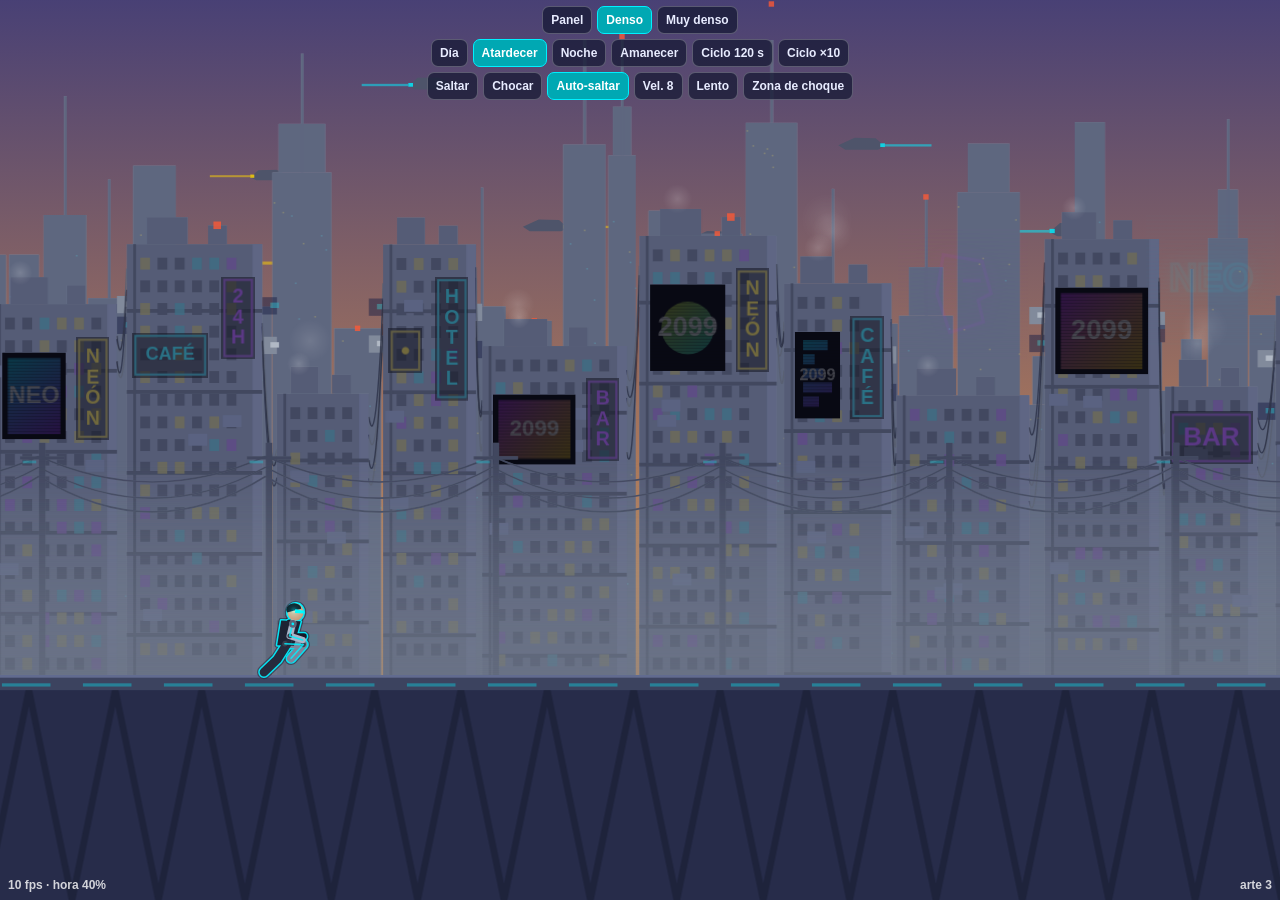
==== commit 1c3da60a: "Art test page (arte 3): dense neon city with screens, holograms, vertical signs, roof lights, bridge" ====
--- a/arte.html
+++ b/arte.html
@@ -31,9 +31,8 @@
   <div id="panel">
     <div class="row">
       <button id="togglePanel">Panel</button>
-      <button data-day="A" class="on">Día A</button>
-      <button data-day="B">Día B</button>
-      <button data-day="C">Día C</button>
+      <button data-density="dense" class="on">Denso</button>
+      <button data-density="very">Muy denso</button>
     </div>
     <div class="row">
       <button data-time="day">Día</button>
@@ -53,7 +52,7 @@
     </div>
   </div>
 <script>
-const LABEL = 'arte 2';
+const LABEL = 'arte 3';
 
 const canvas = document.getElementById('c');
 const ctx = canvas.getContext('2d');
@@ -71,20 +70,28 @@
 // ---------- Paleta (Dirección de arte en CLAUDE.md) ----------
 // #ff2e63 es exclusivo de los obstáculos: no aparece en cielo, ciudad, letreros ni personaje.
 const OBSTACLE = '#ff2e63';
-const DAY_SKIES = {
-  A: ['#8a94a6', '#c3cad6'], // gris acero nublado
-  B: ['#9fc4d8', '#d6e4ec'], // azul frío pálido
-  C: ['#7f9290', '#c4cfcc'], // propuesta: bruma gris verdosa (complementaria del magenta)
-};
+const DAY = ['#9fc4d8', '#d6e4ec']; // Día B, elegido
 const SUNSET = ['#3d3a78', '#d9924e'];
 const NIGHT = ['#0a0e27', '#141a44'];
 const DAWN = ['#6f7fb0', '#d6c7b8'];
 const BUILDING_DAY = '#4a5068';
 const BUILDING_NIGHT = '#151a3d';
 const NEON = ['#00f0ff', '#b026ff', '#ffd600'];
-// Ciclo: fracción del ciclo → [cielo arriba, cielo horizonte]. Día 0–0,3; atardecer ~0,4; noche 0,5–0,82; amanecer ~0,92.
+const WARNING = '#ff5a36'; // luces de aviso en techos: rojo anaranjado, lejos del #ff2e63 y de la franja de juego
 const CYCLE_SECONDS = 120;
 const TIMES = { day: 0.15, sunset: 0.4, night: 0.66, dawn: 0.92 };
+
+// Densidad de la ciudad (se elige con botones).
+const DENSITY = {
+  dense: {
+    farW: [0.5, 1.2], farGap: 0.1, midW: [1.6, 2.8], midGap: [0.08, 0.35],
+    sign: 1, vsign: 0.85, screen: 0.45, holo: 2, bridge: 0.6, vehicles: 7, vents: 4, lit: 0.42, cables: 2, extraSign: 0,
+  },
+  very: {
+    farW: [0.4, 0.9], farGap: 0.04, midW: [1.4, 2.3], midGap: [0.04, 0.2],
+    sign: 1, vsign: 1, screen: 0.65, holo: 1, bridge: 0.85, vehicles: 12, vents: 6, lit: 0.55, cables: 3, extraSign: 0.7,
+  },
+};
 
 // Androide: chaqueta y pantalón oscuros (humano), metal claro con luz cian (robot).
 const BODY = {
@@ -94,9 +101,9 @@
 };
 
 // ---------- Estado ----------
-let dayVariant = 'A';
+let density = 'dense';
 let cycle = TIMES.sunset; // cada partida empieza al atardecer
-let cycleRate = 0; // 0 = quieto; 1/120 = tiempo real
+let cycleRate = 0;
 let speedIndex = 0;
 let showHitbox = false;
 let slow = false;
@@ -109,15 +116,16 @@
 let dpr = 1;
 
 const player = { y: 0, vy: 0 };
-const fx = { squash: 0, shake: 0, sparks: [], smoke: [], crash: 0 };
-let runPhase = 0; // 0..1 por ciclo de carrera (dos pasos)
-let scroll = 0; // lados recorridos
+const fx = { squash: 0, shake: 0, sparks: [], smoke: [], steam: [], crash: 0 };
+let runPhase = 0;
+let scroll = 0;
 let obstacles = [];
 let spawnTimer = 1;
 let patternIndex = 0;
+let time = 0;
 
 const speed = () => SPEEDS[speedIndex];
-const playerX = () => (width * 0.2) / size; // igual que el juego
+const playerX = () => (width * 0.2) / size;
 
 // ---------- Utilidades ----------
 const lerp = (a, b, t) => a + (b - a) * t;
@@ -130,7 +138,7 @@
   return `#${h(0)}${h(1)}${h(2)}`;
 }
 function rgba(c, a) { const p = hex(c); return `rgba(${p[0]}, ${p[1]}, ${p[2]}, ${a})`; }
-function seeded(seed) { // mulberry32: la ciudad sale igual en cada carga
+function seeded(seed) {
   return () => {
     seed |= 0; seed = (seed + 0x6d2b79f5) | 0;
     let t = Math.imul(seed ^ (seed >>> 15), 1 | seed);
@@ -142,15 +150,14 @@
   const c = document.createElement('canvas');
   c.width = Math.max(1, Math.round(w * dpr));
   c.height = Math.max(1, Math.round(h * dpr));
-  const g = c.getContext('2d', { alpha: !opaque }); // opaco = copia más barata
+  const g = c.getContext('2d', { alpha: !opaque });
   g.setTransform(dpr, 0, 0, dpr, 0, 0);
   return [c, g];
 }
 
 // ---------- Ciclo día/noche ----------
 function skyColors(c) {
-  const day = DAY_SKIES[dayVariant];
-  const keys = [[0, day], [0.3, day], [0.4, SUNSET], [0.5, NIGHT], [0.82, NIGHT], [0.92, DAWN], [1, day]];
+  const keys = [[0, DAY], [0.3, DAY], [0.4, SUNSET], [0.5, NIGHT], [0.82, NIGHT], [0.92, DAWN], [1, DAY]];
   for (let i = 0; i < keys.length - 1; i++) {
     const [c0, k0] = keys[i];
     const [c1, k1] = keys[i + 1];
@@ -159,101 +166,187 @@
       return [mix(k0[0], k1[0], t), mix(k0[1], k1[1], t)];
     }
   }
-  return day;
-}
-// Oscuridad de la ciudad (0 día, 1 noche) y encendido de neones.
+  return DAY;
+}
 const darkness = (c) => (c < 0.6 ? smooth(0.3, 0.5, c) : 1 - smooth(0.82, 0.94, c));
 const neonLevel = (c) => (c < 0.6 ? smooth(0.4, 0.5, c) : 1 - smooth(0.84, 0.9, c));
 
-// ---------- Capas de ciudad: se pintan una vez (día y noche) y se reutilizan ----------
-let layers = null;
+// ---------- Ciudad: capas pintadas una vez (día y noche) + elementos animados ----------
+let city = null;
 let skyCache = { key: '', canvas: null };
 
-function buildLayers() {
+// Sprite con versión apagada y encendida (el brillo se pinta aquí, una sola vez).
+function neonSprite(w, h, paint) {
+  const [off, go] = offscreen(w, h);
+  const [on, gn] = offscreen(w, h);
+  paint(go, false);
+  paint(gn, true);
+  return { off, on, w, h };
+}
+
+function buildCity() {
+  const P = DENSITY[density];
   const tileW = Math.ceil(width * 1.5);
   const H = groundY;
-  const skyDay = DAY_SKIES[dayVariant][1];
-  // Cada capa se pinta una vez en versión día y noche, recortada a la franja que ocupa
-  // (menos superficie que copiar por cuadro).
-  const make = (y0, draw) => {
+  const actionTop = H - size * 3.8; // franja de juego: sin letreros ni pantallas (legibilidad)
+  const skyDay = DAY[1];
+  const wrap = (x, w, fn) => { fn(x); if (x + w > tileW) fn(x - tileW); };
+  const make = (y0, paint) => {
     y0 = Math.max(0, Math.floor(y0));
     const [d, gd] = offscreen(tileW, H - y0);
     const [n, gn] = offscreen(tileW, H - y0);
     gd.translate(0, -y0);
     gn.translate(0, -y0);
-    draw(gd, 'day');
-    draw(gn, 'night');
+    paint(gd, 'day');
+    paint(gn, 'night');
     return { day: d, night: n, y0, h: H - y0, w: tileW, cache: { step: -1, canvas: null } };
   };
-  // Dibuja algo en x y también en x - tileW, para que el mosaico empalme sin corte.
-  const wrap = (x, w, fn) => { fn(x); if (x + w > tileW) fn(x - tileW); };
-
-  // Capa lejana: siluetas de rascacielos (mezcladas con el cielo: poco contraste).
-  const far = make(H * 0.35 - size * 0.9, (g, m) => {
-    const rnd = seeded(7);
-    const dots = seeded(99); // aparte, para que día y noche tengan los mismos edificios
-    const color = m === 'day' ? mix(skyDay, BUILDING_DAY, 0.25) : '#10153a';
-    g.fillStyle = color;
-    for (let x = 0; x < tileW; ) {
-      const w = size * (1 + rnd() * 1.8);
-      const h = H * (0.3 + rnd() * 0.35);
-      wrap(x, w, (xx) => {
-        g.fillRect(xx, H - h, w, h);
-        if (rnd() < 0.4) g.fillRect(xx + w * 0.45, H - h - size * 0.8, Math.max(1.5, size * 0.06), size * 0.8);
+
+  // --- Geometría (una sola vez, igual para día y noche) ---
+  const rnd = seeded(density === 'dense' ? 11 : 12);
+  const R = (a, b) => a + rnd() * (b - a);
+
+  const farB = [];
+  for (let x = 0; x < tileW; ) {
+    const w = size * R(...P.farW);
+    const h = H * R(0.4, 0.82);
+    farB.push({ x, w, h, step: rnd() < 0.5 ? R(0.1, 0.25) : 0, spire: rnd() < 0.45, seed: rnd() * 1e9 });
+    x += w + size * rnd() * P.farGap;
+  }
+  const midB = [];
+  for (let x = 0; x < tileW; ) {
+    const w = size * R(...P.midW);
+    const h = H * R(0.38, 0.66); // altos: la fachada útil queda por encima de la franja de juego
+    midB.push({ x, w, h, seed: rnd() * 1e9 });
+    x += w + size * R(...P.midGap);
+  }
+
+  // Elementos animados, en coordenadas del mosaico de su capa.
+  const roofLights = []; // luces de aviso que parpadean
+  const vents = []; // ductos con vapor
+  const signs = []; // letreros horizontales y verticales
+  const screens = []; // pantallas gigantes
+  const holos = []; // anuncios holográficos
+
+  // --- Capa lejana: rascacielos con escalones, agujas y ventanas diminutas ---
+  const far = make(H * 0.18 - size * 1.5, (g, m) => {
+    const body = m === 'day' ? mix(skyDay, BUILDING_DAY, 0.28) : '#10153a';
+    for (const b of farB) {
+      const r = seeded(b.seed);
+      wrap(b.x, b.w, (x) => {
+        g.fillStyle = body;
+        g.fillRect(x, H - b.h, b.w, b.h);
+        if (b.step) g.fillRect(x + b.w * b.step, H - b.h - size * 0.9, b.w * (1 - 2 * b.step), size * 0.9);
+        if (b.spire) g.fillRect(x + b.w / 2 - 1, H - b.h - size * 2.2, Math.max(2, size * 0.05), size * 2.2);
+        if (m === 'night') {
+          for (let i = 0; i < b.w * b.h / (size * size) * 2.2; i++) {
+            const wx = x + r() * b.w, wy = H - r() * b.h;
+            if (wy < actionTop || r() < 0.5) {
+              g.fillStyle = r() < 0.5 ? 'rgba(255, 214, 0, 0.3)' : 'rgba(0, 240, 255, 0.25)';
+              g.fillRect(wx, wy, 1.6, 1.6);
+            }
+          }
+        }
       });
-      if (m === 'night') {
-        g.fillStyle = 'rgba(0, 240, 255, 0.18)';
-        for (let i = 0; i < 6; i++) { const dx = dots() * w, dy = dots() * h; wrap(x, w, (xx) => g.fillRect(xx + dx, H - dy, 2, 2)); }
-        g.fillStyle = color;
-      }
-      x += w + size * rnd() * 0.3;
+      if (m === 'day') roofLights.push({ layer: 'far', x: b.x + b.w / 2, y: H - b.h - (b.spire ? size * 2.2 : b.step ? size * 0.9 : 0), phase: rnd() });
     }
   });
 
-  // Capa media: edificios con ventanas; los letreros se agregan aparte (se encienden).
-  const signs = [];
-  const mid = make(H * 0.54 - size * 0.5, (g, m) => {
-    const rnd = seeded(21);
-    const body = m === 'day' ? mix(skyDay, BUILDING_DAY, 0.45) : BUILDING_NIGHT; // bruma: menos contraste que el androide
-    const win = m === 'day' ? mix(body, '#2c3146', 0.35) : null;
-    let x = 0;
-    let k = 0;
-    while (x < tileW) {
-      const w = size * (2 + rnd() * 2.2);
-      const h = H * (0.22 + rnd() * 0.24);
-      const top = H - h;
-      wrap(x, w, (xx) => {
-        g.fillStyle = body;
-        g.fillRect(xx, top, w, h);
-        g.fillRect(xx + w * 0.2, top - size * 0.35, w * 0.25, size * 0.35); // cuarto de máquinas
+  // --- Capa media: fachadas con detalle, puentes, cables; letreros y pantallas aparte ---
+  const mid = make(H * 0.38 - size * 1.2, (g, m) => {
+    const night = m === 'night';
+    const body = night ? BUILDING_NIGHT : mix(skyDay, BUILDING_DAY, 0.45);
+    const side = night ? '#1d2350' : mix(body, '#ffffff', 0.12);
+    const ledge = night ? '#0f1330' : mix(body, '#2a2f42', 0.3);
+    const winOff = night ? '#0f1330' : mix(body, '#2c3146', 0.3);
+    midB.forEach((b, i) => {
+      const r = seeded(b.seed);
+      const top = H - b.h;
+      wrap(b.x, b.w, (x) => {
+        g.fillStyle = body; g.fillRect(x, top, b.w, b.h);
+        g.fillStyle = side; g.fillRect(x + b.w - size * 0.18, top, size * 0.18, b.h); // canto con luz
+        g.fillStyle = body; g.fillRect(x + b.w * 0.15, top - size * 0.5, b.w * 0.3, size * 0.5); // cuarto de máquinas
+        g.fillRect(x + b.w * 0.6, top - size * 0.35, size * 0.35, size * 0.35); // tanque
+        g.fillStyle = ledge;
+        for (let y = top + size * 1.2; y < H; y += size * 1.5) g.fillRect(x, y, b.w, Math.max(1.5, size * 0.07)); // cornisas
+        g.fillRect(x + size * 0.12, top, Math.max(1.5, size * 0.05), b.h); // tubería
       });
-      // Ventanas: de día casi invisibles; de noche algunas encendidas.
-      const cols = Math.floor(w / (size * 0.45));
-      const rows = Math.floor(h / (size * 0.6));
-      for (let r = 0; r < rows; r++) {
-        for (let cIdx = 0; cIdx < cols; cIdx++) {
-          const on = rnd();
-          const wx = x + size * 0.18 + cIdx * size * 0.45;
-          const wy = top + size * 0.3 + r * size * 0.6;
-          if (m === 'day') g.fillStyle = win;
-          else if (on < 0.28) g.fillStyle = on < 0.08 ? 'rgba(0, 240, 255, 0.35)' : 'rgba(255, 214, 0, 0.32)';
-          else continue;
-          wrap(wx, size * 0.2, (xx) => g.fillRect(xx, wy, size * 0.2, size * 0.28));
+      // Ventanas en rejilla.
+      const cols = Math.floor((b.w - size * 0.4) / (size * 0.32));
+      const rows = Math.floor(b.h / (size * 0.42));
+      for (let rr = 0; rr < rows; rr++) {
+        for (let cc = 0; cc < cols; cc++) {
+          const on = r();
+          const tint = r();
+          const wx = b.x + size * 0.25 + cc * size * 0.32;
+          const wy = top + size * 0.25 + rr * size * 0.42;
+          if (wy > H - size * 0.3) continue;
+          if (night && on < P.lit) g.fillStyle = tint < 0.55 ? 'rgba(255, 214, 0, 0.3)' : tint < 0.8 ? 'rgba(0, 240, 255, 0.28)' : 'rgba(176, 38, 255, 0.3)';
+          else g.fillStyle = winOff;
+          wrap(wx, size * 0.18, (x) => g.fillRect(x, wy, size * 0.18, size * 0.22));
         }
       }
-      const hasSign = rnd() < 1; // un letrero por edificio (se descartan los que se enciman)
-      if (m === 'day' && hasSign) { signs.push({ x: x + w * 0.5, y: top + h * (k % 2 ? 0.55 : 0.25), k }); k++; }
-      x += w + size * (0.3 + rnd() * 0.8);
-    }
+      // Aires acondicionados en la fachada.
+      for (let k = 0; k < 3; k++) {
+        const ax = b.x + r() * (b.w - size * 0.4), ay = top + size + r() * (b.h - size * 2);
+        g.fillStyle = night ? '#232a55' : mix(body, '#8a93aa', 0.35);
+        wrap(ax, size * 0.35, (x) => g.fillRect(x, ay, size * 0.35, size * 0.22));
+      }
+      // Puente aéreo hacia el edificio siguiente.
+      const nb = midB[i + 1];
+      if (nb && r() < P.bridge) {
+        const by = Math.min(top, H - nb.h) + size * R(0.8, 2.2);
+        if (by < actionTop) {
+          const bx = b.x + b.w, bw = nb.x - bx;
+          wrap(bx, bw, (x) => {
+            g.fillStyle = night ? '#1b2046' : mix(body, '#2a2f42', 0.2);
+            g.fillRect(x, by, bw, size * 0.32);
+            g.fillStyle = night ? 'rgba(0, 240, 255, 0.55)' : mix(body, '#ffffff', 0.25);
+            for (let lx = x + size * 0.15; lx < x + bw; lx += size * 0.35) g.fillRect(lx, by + size * 0.1, size * 0.16, size * 0.1);
+          });
+        }
+      }
+      // Cables entre edificios.
+      if (nb) {
+        g.strokeStyle = night ? '#070a1f' : mix(body, '#1a1f33', 0.5);
+        g.lineWidth = Math.max(1, size * 0.025);
+        for (let k = 0; k < P.cables; k++) {
+          const y1 = top + size * R(0.4, 2), y2 = H - nb.h + size * R(0.4, 2);
+          const x1 = b.x + b.w, x2 = nb.x;
+          wrap(x1, x2 - x1, (dx) => {
+            g.beginPath(); g.moveTo(dx, y1);
+            g.quadraticCurveTo(dx + (x2 - x1) / 2, Math.max(y1, y2) + size * 0.8, dx + x2 - x1, y2); g.stroke();
+          });
+        }
+      }
+      if (m === 'day') {
+        // Estos se deciden una sola vez (en la pasada de día) y se dibujan como elementos animados.
+        roofLights.push({ layer: 'mid', x: b.x + b.w * 0.6 + size * 0.17, y: top - size * 0.35, phase: rnd() });
+        if (rnd() < P.vents / 6) vents.push({ x: b.x + b.w * 0.15 + size * 0.2, y: top - size * 0.5, next: rnd() });
+        const faceTop = top + size * 0.6, faceBottom = Math.min(actionTop, H - size * 0.5);
+        if (faceBottom - faceTop > size * 0.9) {
+          // Con letrero vertical, lo demás deja libre la franja derecha; sin él, el letrero puede sobresalir.
+          const hasV = rnd() < P.vsign;
+          const cx = hasV ? b.x + (b.w - size * 0.9) / 2 : b.x + b.w / 2;
+          const maxW = hasV ? b.w - size * 1.1 : b.w + size * 0.6;
+          const screenW = hasV ? b.w - size * 1.15 : b.w - size * 0.4;
+          if (rnd() < P.screen && screenW > size * 0.8) screens.push({ x: b.x + size * 0.2, y: faceTop + size * 0.3, w: screenW, h: Math.min(size * 1.6, faceBottom - faceTop - size * 0.4), kind: signs.length + screens.length });
+          else if (rnd() < P.sign) signs.push({ x: cx, y: faceTop + (faceBottom - faceTop) * R(0.1, 0.4), vertical: false, n: signs.length, maxW });
+          if (hasV) signs.push({ x: b.x + b.w - size * 0.45, y: faceTop, vertical: true, n: signs.length, maxH: faceBottom - faceTop });
+          if (rnd() < P.extraSign) signs.push({ x: cx, y: faceTop + (faceBottom - faceTop) * 0.72, vertical: false, n: signs.length + 3, maxW });
+        }
+        if (i % P.holo === 0 && top - size * 3 > H * 0.2) holos.push({ x: b.x + b.w / 2, y: top - size * 1.9, k: holos.length });
+      }
+    });
   });
 
-  // Primer plano (detrás de la pasarela): postes y cables.
-  const near = make(H - size * 4.4, (g, m) => {
+  // --- Primer plano (detrás de la pasarela): postes, cables y faroles ---
+  const near = make(H - size * 4.6, (g, m) => {
     const color = m === 'day' ? mix(skyDay, '#2a2f42', 0.55) : '#0c1030';
-    const spacing = size * 5;
-    const postH = size * 4.2;
+    const spacing = size * 4.2;
+    const postH = size * 4.3;
+    g.fillStyle = color;
     g.strokeStyle = color;
-    g.fillStyle = color;
     for (let x = size; x < tileW + spacing; x += spacing) {
       wrap(x, size * 0.2, (xx) => {
         g.fillRect(xx, H - postH, Math.max(2, size * 0.12), postH);
@@ -262,65 +355,148 @@
     }
     g.lineWidth = Math.max(1, size * 0.03);
     for (let x = size; x < tileW; x += spacing) {
-      for (const dy of [0.25, 0.5]) {
+      for (const dy of [0.25, 0.45, 0.62]) {
         g.beginPath();
         const y = H - postH + size * dy;
         g.moveTo(x, y);
-        g.quadraticCurveTo(x + spacing / 2, y + size * 0.9, x + spacing, y);
+        g.quadraticCurveTo(x + spacing / 2, y + size * (0.7 + dy), x + spacing, y);
         g.stroke();
       }
     }
-    if (m === 'night') { // luz cian en cada poste
+    if (m === 'night') {
       g.fillStyle = 'rgba(0, 240, 255, 0.55)';
       for (let x = size; x < tileW + spacing; x += spacing) wrap(x, 4, (xx) => g.fillRect(xx - size * 0.3, H - postH + size * 0.33, size * 0.25, Math.max(2, size * 0.05)));
     }
   });
 
-  // Letreros de neón: sprites "apagado" y "encendido" (el brillo se pinta aquí una sola vez).
-  const WORDS = ['BAR', 'HOTEL', '24H', 'CAFÉ', 'ABIERTO', 'RAMEN', '◆', '▲', '●'];
-  const signSprites = signs.map((s, i) => {
-    const text = WORDS[i % WORDS.length];
-    const color = NEON[i % NEON.length];
-    const fontPx = size * (text.length > 3 ? 0.42 : 0.55);
-    const w = fontPx * text.length * 0.75 + size * 0.8;
-    const h = fontPx + size * 0.8;
-    const draw = (g, on) => {
+  // --- Letreros (horizontales y verticales) ---
+  const WORDS = ['BAR', 'HOTEL', '24H', 'CAFÉ', 'RAMEN', 'CLUB', 'TACOS', 'NEÓN', 'ABIERTO', 'NEO'];
+  const meas = document.createElement('canvas').getContext('2d');
+  const textW = (t, px) => { meas.font = `700 ${px}px sans-serif`; return meas.measureText(t).width; };
+  const VWORDS = ['HOTEL', 'BAR', 'NEÓN', 'CAFÉ', '24H', 'CLUB'];
+  const signSprites = [];
+  for (const s of signs) {
+    const color = NEON[s.n % NEON.length];
+    let text = s.vertical ? VWORDS[s.n % VWORDS.length] : WORDS[s.n % WORDS.length];
+    if (!s.vertical) { // palabra que quepa completa en su edificio, con letra legible (medida real)
+      const fits = (t) => textW(t, size * 0.32) + size * 0.5 <= s.maxW;
+      const SYMBOLS = ['◆', '●', '▲', '★'];
+      if (!fits(text)) text = [...WORDS.slice(s.n % WORDS.length), ...WORDS].find(fits) || SYMBOLS[s.n % SYMBOLS.length];
+    }
+    let fontPx = size * (s.vertical ? 0.36 : text.length > 4 ? 0.36 : 0.48);
+    let w, h;
+    if (s.vertical) { w = size * 0.62; h = Math.min(s.maxH, fontPx * 1.05 * text.length + size * 0.4); }
+    else {
+      fontPx = Math.max(size * 0.32, Math.min(fontPx, (fontPx * (s.maxW - size * 0.5)) / textW(text, fontPx)));
+      w = Math.min(s.maxW, textW(text, fontPx) + size * 0.5); h = fontPx + size * 0.5;
+    }
+    const spr = neonSprite(w, h, (g, on) => {
+      g.fillStyle = on ? 'rgba(8, 10, 26, 0.7)' : 'rgba(20, 22, 35, 0.55)';
+      g.fillRect(0, 0, w, h);
+      g.lineWidth = Math.max(1, size * 0.04);
+      g.strokeStyle = on ? rgba(color, 0.9) : mix(color, '#3a3f55', 0.8);
+      g.strokeRect(size * 0.06, size * 0.06, w - size * 0.12, h - size * 0.12);
       g.font = `700 ${fontPx}px sans-serif`;
       g.textAlign = 'center';
       g.textBaseline = 'middle';
-      g.lineWidth = Math.max(1.5, size * 0.05);
-      g.fillStyle = on ? 'rgba(10, 12, 30, 0.55)' : 'rgba(20, 22, 35, 0.45)';
-      g.fillRect(size * 0.2, size * 0.2, w - size * 0.4, h - size * 0.4);
-      if (on) { g.shadowColor = color; g.shadowBlur = size * 0.35; }
-      g.strokeStyle = on ? color : mix(color, '#3a3f55', 0.75);
-      g.strokeText(text, w / 2, h / 2);
-      if (on) { g.shadowBlur = 0; g.fillStyle = mix(color, '#ffffff', 0.55); g.fillText(text, w / 2, h / 2); }
-    };
-    const [off, go] = offscreen(w, h);
-    const [on, gn] = offscreen(w, h);
-    draw(go, false);
-    draw(gn, true);
-    return { x: s.x - w / 2, y: s.y - h / 2, w, h, off, on, threshold: 0.42 + (i * 0.37 % 1) * 0.07, lit: false, flicker: 0 };
-  }).filter((sp, i, all) => { // sin letreros encimados (tampoco al empalmar el mosaico)
-    const prev = all.slice(0, i).filter((q) => q.keep !== false).pop();
-    const clash = (a, b) => a.x < b.x + b.w + size * 0.3 && b.x < a.x + a.w + size * 0.3 && Math.abs(a.y - b.y) < a.h;
-    const first = all.find((q) => q.keep !== false && q !== sp);
-    sp.keep = !(prev && clash(sp, prev)) && !(first && i === all.length - 1 && clash(sp, { ...first, x: first.x + tileW }));
-    return sp.keep;
+      if (on) { g.shadowColor = color; g.shadowBlur = size * 0.3; }
+      g.fillStyle = on ? mix(color, '#ffffff', 0.45) : mix(color, '#3a3f55', 0.72);
+      if (s.vertical) {
+        const chars = [...text];
+        const step = (h - size * 0.4) / chars.length;
+        chars.forEach((ch, i) => g.fillText(ch, w / 2, size * 0.2 + step * (i + 0.5)));
+      } else g.fillText(text, w / 2, h / 2);
+    });
+    signSprites.push({ ...spr, x: s.x - w / 2, y: Math.min(s.y, actionTop - h - size * 0.1), color, threshold: 0.42 + ((s.n * 0.37) % 1) * 0.07, lit: false, flicker: 0 });
+  }
+  // Descarta letreros que se enciman (también al empalmar el mosaico).
+  const kept = [];
+  const blockers = screens.map((sc) => ({ x: sc.x, y: sc.y, w: sc.w, h: sc.h })); // tampoco sobre pantallas
+  for (const s of signSprites) {
+    if (blockers.some((k) => [0, tileW, -tileW].some((sh) => s.x < k.x + sh + k.w + size * 0.1 && k.x + sh < s.x + s.w + size * 0.1 && s.y < k.y + k.h && k.y < s.y + s.h))) continue;
+    const clash = kept.some((k) => [0, tileW, -tileW].some((sh) => s.x < k.x + sh + k.w + size * 0.15 && k.x + sh < s.x + s.w + size * 0.15 && s.y < k.y + k.h && k.y < s.y + s.h));
+    if (!clash) kept.push(s);
+  }
+
+  // --- Pantallas gigantes: 3 cuadros pintados una vez que se alternan ---
+  const screenSprites = screens.map((sc, i) => {
+    const color = NEON[i % NEON.length];
+    const other = NEON[(i + 1) % NEON.length];
+    const frames = [0, 1, 2].map((f) => {
+      const [c, g] = offscreen(sc.w, sc.h);
+      g.fillStyle = '#05060f'; g.fillRect(0, 0, sc.w, sc.h);
+      const grad = g.createLinearGradient(0, 0, sc.w, sc.h);
+      grad.addColorStop(0, rgba(color, 0.85)); grad.addColorStop(1, rgba(other, 0.75));
+      g.fillStyle = grad;
+      if (f === 0) { g.fillRect(size * 0.1, size * 0.1, sc.w - size * 0.2, sc.h - size * 0.2); }
+      if (f === 1) { for (let k = 0; k < 5; k++) g.fillRect(size * 0.15, size * 0.15 + k * (sc.h - size * 0.3) / 5, (sc.w - size * 0.3) * (0.4 + 0.6 * ((k * 7 + i) % 5) / 4), (sc.h - size * 0.3) / 7); }
+      if (f === 2) { g.beginPath(); g.arc(sc.w / 2, sc.h / 2, Math.min(sc.w, sc.h) * 0.35, 0, Math.PI * 2); g.fill(); }
+      g.fillStyle = 'rgba(255, 255, 255, 0.9)';
+      const word = ['NEO', '2099', 'RUN'][(i + f) % 3];
+      let px = Math.min(sc.h * 0.32, size * 0.6);
+      px = Math.min(px, (px * sc.w * 0.8) / textW(word, px)); // que el texto quepa en la pantalla
+      g.font = `800 ${px}px sans-serif`;
+      g.textAlign = 'center'; g.textBaseline = 'middle';
+      g.fillText(word, sc.w / 2, sc.h / 2);
+      g.fillStyle = 'rgba(0, 0, 0, 0.25)';
+      for (let y = 0; y < sc.h; y += 3) g.fillRect(0, y, sc.w, 1); // líneas de barrido
+      return c;
+    });
+    return { ...sc, frames, color };
   });
 
-  // Pasarela metálica: franja de día y de noche, un periodo más ancha que la pantalla.
+  // --- Hologramas: figuras translúcidas sobre los techos ---
+  const holoSprites = holos.map((hl, i) => {
+    const color = i % 2 ? NEON[1] : NEON[0];
+    const s = size * 2.4;
+    const [c, g] = offscreen(s, s);
+    g.shadowColor = color; g.shadowBlur = size * 0.4;
+    g.strokeStyle = rgba(color, 0.9); g.lineWidth = Math.max(1.5, size * 0.06);
+    if (i % 3 === 0) { // anillo con rombo
+      g.beginPath(); g.arc(s / 2, s / 2, s * 0.35, 0, Math.PI * 2); g.stroke();
+      g.beginPath(); g.moveTo(s / 2, s * 0.25); g.lineTo(s * 0.72, s / 2); g.lineTo(s / 2, s * 0.75); g.lineTo(s * 0.28, s / 2); g.closePath(); g.stroke();
+    } else if (i % 3 === 1) { // cara de perfil geométrica
+      g.beginPath(); g.moveTo(s * 0.35, s * 0.2); g.lineTo(s * 0.65, s * 0.25); g.lineTo(s * 0.72, s * 0.5); g.lineTo(s * 0.62, s * 0.55); g.lineTo(s * 0.66, s * 0.72); g.lineTo(s * 0.4, s * 0.8); g.lineTo(s * 0.3, s * 0.5); g.closePath(); g.stroke();
+      g.beginPath(); g.moveTo(s * 0.5, s * 0.4); g.lineTo(s * 0.64, s * 0.4); g.stroke();
+    } else { // texto
+      g.font = `800 ${s * 0.3}px sans-serif`; g.textAlign = 'center'; g.textBaseline = 'middle';
+      g.strokeText('NEO', s / 2, s / 2);
+    }
+    g.shadowBlur = 0;
+    g.fillStyle = rgba(color, 0.12);
+    for (let y = 0; y < s; y += 4) g.fillRect(0, y, s, 2);
+    return { x: hl.x - s / 2, y: hl.y - s / 2, w: s, h: s, canvas: c, color, phase: i * 1.7 };
+  });
+
+  // --- Vehículos voladores (capa del fondo) ---
+  const vRnd = seeded(5);
+  const vehicles = [];
+  for (let i = 0; i < P.vehicles; i++) {
+    vehicles.push({ x: vRnd() * width, y: H * (0.12 + vRnd() * 0.3), v: (vRnd() < 0.5 ? -1 : 1) * size * (1.5 + vRnd() * 3), s: 0.7 + vRnd() * 0.6, light: NEON[i % 2 === 0 ? 0 : 2] });
+  }
+
+  // --- Neblina sobre la franja de juego: baja el contraste del fondo detrás del androide ---
+  const fog = {};
+  for (const m of ['day', 'night']) {
+    const [c, g] = offscreen(4, size * 4);
+    const grad = g.createLinearGradient(0, 0, 0, size * 4);
+    const col = m === 'day' ? DAY[1] : '#0a0e27';
+    grad.addColorStop(0, rgba(col, 0));
+    grad.addColorStop(1, rgba(col, m === 'day' ? 0.45 : 0.55));
+    g.fillStyle = grad; g.fillRect(0, 0, 4, size * 4);
+    fog[m] = c;
+  }
+
+  // --- Pasarela metálica ---
   const span = size * 1.6;
   const walkW = Math.ceil(width / span + 2) * span;
   const deckH = size * 0.28;
   const walkway = {};
   for (const m of ['day', 'night']) {
     const [c, g] = offscreen(walkW, height - groundY, true);
-    const frame = m === 'day' ? '#3a4058' : '#151a3d';
-    const beam = m === 'day' ? '#2e3348' : '#10142f';
-    g.fillStyle = frame;
+    g.fillStyle = m === 'day' ? '#3a4058' : '#151a3d';
     g.fillRect(0, 0, walkW, height - groundY);
-    g.strokeStyle = beam;
+    g.strokeStyle = m === 'day' ? '#2e3348' : '#10142f';
     g.lineWidth = Math.max(2, size * 0.12);
     g.beginPath();
     for (let x = 0; x < walkW; x += span) {
@@ -334,8 +510,12 @@
     g.fillRect(0, 0, walkW, Math.max(2, size * 0.05));
     walkway[m] = c;
   }
-  const walk = { ...walkway, y0: 0, h: height - groundY, w: walkW, opaque: true, cache: { step: -1, canvas: null } };
-  layers = { tileW, far, mid, near, signSprites, walkway: { ...walk, span, deckH } };
+
+  city = {
+    candidates: signSprites.length, midCount: midB.length,
+    tileW, far, mid, near, signs: kept, screens: screenSprites, holos: holoSprites, roofLights, vents, vehicles, fog,
+    walkway: { ...walkway, y0: 0, h: height - groundY, w: walkW, opaque: true, cache: { step: -1, canvas: null }, span, deckH },
+  };
 }
 
 function skyImage(c) {
@@ -353,7 +533,7 @@
   return skyCache.canvas;
 }
 
-// Mezcla día/noche de una capa, cacheada por escalón de oscuridad (1/24): una sola copia por cuadro.
+// Mezcla día/noche de una capa, cacheada por escalón (1/24): una sola copia por cuadro.
 const STEPS = 24;
 function blended(layer, d) {
   const step = Math.round(d * STEPS);
@@ -369,6 +549,7 @@
   return layer.cache.canvas;
 }
 
+const LAYER_SPEED = { far: 0.1, mid: 0.3, near: 0.6 };
 function drawTile(layer, layerSpeed, d) {
   const tile = blended(layer, d);
   const w = layer.w;
@@ -377,46 +558,160 @@
   if (x + w < width) ctx.drawImage(tile, x + w, layer.y0, w, layer.h);
 }
 
-function updateSigns(dt, c) {
+// Posiciones visibles en pantalla de un elemento del mosaico de una capa.
+function* screenXs(x, w, layerSpeed) {
+  const tw = city.tileW;
+  const off = (scroll * size * layerSpeed) % tw;
+  for (const base of [x - off, x - off + tw, x - off - tw]) if (base + w > 0 && base < width) yield base;
+}
+
+function updateCity(dt, c) {
   const on = neonLevel(c);
-  for (const s of layers.signSprites) {
+  for (const s of city.signs) {
     const want = c >= s.threshold && on > 0.2;
     if (want && !s.lit) s.flicker = 0.8; // al anochecer, cada letrero parpadea antes de quedar encendido
     s.lit = want;
     s.flicker = Math.max(0, s.flicker - dt);
   }
-}
-
-function drawSigns(c) {
+  for (const v of city.vehicles) {
+    v.x += v.v * dt;
+    if (v.v > 0 && v.x > width + size * 2) v.x = -size * 2;
+    if (v.v < 0 && v.x < -size * 2) v.x = width + size * 2;
+  }
+  // Vapor de los ductos.
+  for (const vt of city.vents) {
+    vt.next -= dt;
+    if (vt.next <= 0) {
+      vt.next = 0.25 + Math.random() * 0.3;
+      fx.steam.push({ tx: vt.x + (Math.random() - 0.5) * size * 0.2, y: vt.y, r: size * 0.2, life: 1, vx: size * (0.2 + Math.random() * 0.4) });
+    }
+  }
+  for (const p of fx.steam) { p.tx += p.vx * dt; p.y -= size * 0.8 * dt; p.r += size * 0.35 * dt; p.life -= dt / 1.6; }
+  fx.steam = fx.steam.filter((p) => p.life > 0);
+}
+
+function drawVehicles(d) {
+  for (const v of city.vehicles) {
+    const s = size * 0.5 * v.s;
+    const dir = Math.sign(v.v);
+    ctx.fillStyle = mix(mix(DAY[1], BUILDING_DAY, 0.5), '#0c0f2a', d);
+    ctx.beginPath(); // carrocería en cuña con cabina
+    ctx.moveTo(v.x + dir * s, v.y);
+    ctx.lineTo(v.x + dir * s * 0.3, v.y - s * 0.32);
+    ctx.lineTo(v.x - dir * s * 0.6, v.y - s * 0.3);
+    ctx.lineTo(v.x - dir * s, v.y + s * 0.05);
+    ctx.lineTo(v.x - dir * s * 0.7, v.y + s * 0.2);
+    ctx.lineTo(v.x + dir * s * 0.7, v.y + s * 0.2);
+    ctx.closePath();
+    ctx.fill();
+    // Estela de luz detrás.
+    ctx.fillStyle = rgba(v.light, 0.25 + 0.5 * d);
+    ctx.fillRect(dir > 0 ? v.x - s * 3 : v.x + s, v.y - 1, s * 2, Math.max(1.5, s * 0.1));
+    ctx.fillStyle = rgba(v.light, 0.6 + 0.4 * d);
+    ctx.fillRect(dir > 0 ? v.x - s : v.x + s * 0.8, v.y - s * 0.08, s * 0.2, s * 0.16);
+  }
+}
+
+function drawRoofLights(layer, d) {
+  const blink = (t, ph) => ((t + ph) % 1.4) < 0.25;
+  ctx.fillStyle = WARNING;
+  for (const l of city.roofLights) {
+    if (l.layer !== layer || !blink(time, l.phase * 1.4)) continue;
+    const r = Math.max(1.5, size * (layer === 'far' ? 0.05 : 0.07));
+    for (const x of screenXs(l.x - r, 2 * r, LAYER_SPEED[layer])) {
+      ctx.globalAlpha = 0.55 + 0.45 * d;
+      ctx.fillRect(x, l.y - r, 2 * r, 2 * r);
+    }
+  }
+  ctx.globalAlpha = 1;
+}
+
+function drawMidExtras(c, d) {
   const on = neonLevel(c);
-  const w = layers.tileW;
-  const off = (scroll * size * 0.3) % w;
-  for (const s of layers.signSprites) {
+  // Pantallas: de día apagadas (casi negras), de noche encendidas; cambian de cuadro cada 0,7 s.
+  for (const sc of city.screens) {
+    const frame = sc.frames[Math.floor(time / 0.7 + sc.kind) % 3];
+    for (const x of screenXs(sc.x, sc.w, LAYER_SPEED.mid)) {
+      ctx.fillStyle = '#0a0b16';
+      ctx.fillRect(x, sc.y, sc.w, sc.h);
+      ctx.globalAlpha = 0.25 + 0.75 * on;
+      ctx.drawImage(frame, x, sc.y, sc.w, sc.h);
+      ctx.globalAlpha = 1;
+    }
+  }
+  // Letreros: apagados de día; al anochecer parpadean y se encienden.
+  for (const s of city.signs) {
     let level = s.lit ? on : 0;
     if (s.flicker > 0) level = Math.random() < 0.45 ? 0 : on;
-    for (const base of [s.x - off, s.x - off + w, s.x - off - w]) {
-      if (base + s.w < 0 || base > width) continue;
-      ctx.drawImage(s.off, base, s.y, s.w, s.h);
-      if (level > 0) {
-        ctx.globalAlpha = level;
-        ctx.drawImage(s.on, base, s.y, s.w, s.h);
-        ctx.globalAlpha = 1;
-      }
-    }
-  }
+    for (const x of screenXs(s.x, s.w, LAYER_SPEED.mid)) {
+      ctx.drawImage(s.off, x, s.y, s.w, s.h);
+      if (level > 0) { ctx.globalAlpha = level; ctx.drawImage(s.on, x, s.y, s.w, s.h); ctx.globalAlpha = 1; }
+    }
+  }
+  // Hologramas: tenues y con leve parpadeo.
+  for (const h of city.holos) {
+    const a = (0.12 + 0.55 * on) * (0.85 + 0.15 * Math.sin(time * 9 + h.phase)) * (Math.random() < 0.02 ? 0.3 : 1);
+    for (const x of screenXs(h.x, h.w, LAYER_SPEED.mid)) {
+      ctx.globalAlpha = a;
+      ctx.drawImage(h.canvas, x, h.y + Math.sin(time * 1.3 + h.phase) * size * 0.08, h.w, h.h);
+    }
+  }
+  ctx.globalAlpha = 1;
+  // Vapor: bocanadas suaves y translúcidas (de noche, apenas iluminadas).
+  for (const p of fx.steam) {
+    for (const x of screenXs(p.tx - p.r, 2 * p.r, LAYER_SPEED.mid)) {
+      ctx.globalAlpha = (0.22 - 0.08 * d) * p.life;
+      ctx.drawImage(puff(), x, p.y - p.r, 2 * p.r, 2 * p.r);
+    }
+  }
+  ctx.globalAlpha = 1;
 }
 
 function drawWalkway(c) {
-  const wk = layers.walkway;
+  const wk = city.walkway;
   const x = -((scroll * size) % wk.span);
   ctx.drawImage(blended(wk, darkness(c)), x, groundY, wk.w, wk.h);
-  // Líneas de luz cian: tenues de día, fuertes de noche.
-  ctx.fillStyle = rgba('#00f0ff', 0.35 + 0.65 * neonLevel(c));
+  const on = neonLevel(c);
+  // De noche la placa refleja los letreros y pantallas de la capa media (se mueven con ellos).
+  if (on > 0) {
+    const refl = (sx, w, color, a) => {
+      for (const xx of screenXs(sx, w, LAYER_SPEED.mid)) {
+        ctx.fillStyle = rgba(color, a * on);
+        ctx.fillRect(xx + w * 0.2, groundY + 1, w * 0.6, wk.deckH - 1);
+        ctx.fillStyle = rgba(color, a * on * 0.4);
+        ctx.fillRect(xx + w * 0.35, groundY + wk.deckH, w * 0.3, size * 0.25);
+      }
+    };
+    for (const s of city.signs) if (s.lit) refl(s.x, s.w, s.color, 0.28);
+    for (const sc of city.screens) refl(sc.x, sc.w, sc.color, 0.22);
+  }
+  ctx.fillStyle = rgba('#00f0ff', 0.35 + 0.65 * on);
   const dash = size * 0.9;
   const period = dash + size * 0.6;
   const o2 = -((scroll * size) % period);
   const ly = groundY + wk.deckH * 0.55;
   for (let xx = o2; xx < width; xx += period) ctx.fillRect(xx, ly, dash, Math.max(2, size * 0.06));
+}
+
+function drawFog(d) {
+  const top = groundY - size * 4;
+  ctx.drawImage(city.fog.day, 0, top, width, size * 4);
+  if (d > 0) { ctx.globalAlpha = d; ctx.drawImage(city.fog.night, 0, top, width, size * 4); ctx.globalAlpha = 1; }
+}
+
+// Bocanada de vapor: degradado suave pintado una vez (sin bordes duros).
+let puffSprite = null;
+function puff() {
+  if (!puffSprite) {
+    const [c, g] = offscreen(64, 64);
+    const grad = g.createRadialGradient(32, 32, 0, 32, 32, 32);
+    grad.addColorStop(0, 'rgba(255, 255, 255, 1)');
+    grad.addColorStop(0.5, 'rgba(255, 255, 255, 0.45)');
+    grad.addColorStop(1, 'rgba(255, 255, 255, 0)');
+    g.fillStyle = grad; g.fillRect(0, 0, 64, 64);
+    puffSprite = c;
+  }
+  return puffSprite;
 }
 
 // ---------- Obstáculos (#ff2e63) ----------
@@ -434,14 +729,12 @@
   return glowMagenta;
 }
 
-function drawBarrier(o, time, night) {
+function drawBarrier(o, night) {
   const x = o.x * size, w = o.w * size, h = o.h * size, top = groundY - h;
   const post = Math.max(3, size * 0.12);
-  // Halo suave detrás del campo (sprite pintado una vez).
   ctx.globalAlpha = 0.25 + 0.35 * night;
   ctx.drawImage(magentaGlow(), x - w * 0.4, top - h * 0.2, w * 1.8, h * 1.4);
   ctx.globalAlpha = 1;
-  // Campo de energía con líneas que suben.
   ctx.fillStyle = rgba(OBSTACLE, 0.55);
   ctx.fillRect(x + post, top + size * 0.08, w - 2 * post, h - size * 0.08);
   ctx.fillStyle = mix(OBSTACLE, '#ffffff', 0.45);
@@ -450,7 +743,6 @@
   for (let y = groundY - offY; y > top + size * 0.1; y -= step) ctx.fillRect(x + post, y, w - 2 * post, Math.max(1, size * 0.03));
   ctx.fillStyle = OBSTACLE;
   ctx.fillRect(x + w / 2 - Math.max(1, size * 0.02), top + size * 0.08, Math.max(2, size * 0.04), h - size * 0.08);
-  // Postes oscuros con emisor magenta arriba.
   ctx.fillStyle = '#20222d';
   ctx.fillRect(x, top, post, h);
   ctx.fillRect(x + w - post, top, post, h);
@@ -463,7 +755,6 @@
   const x = o.x * size, w = o.w * size, h = o.h * size, top = groundY - h;
   ctx.fillStyle = '#1b1c24';
   ctx.fillRect(x, top, w, h);
-  // Franjas de peligro en diagonal, recortadas al bloque.
   ctx.save();
   ctx.beginPath();
   ctx.rect(x + size * 0.06, top + size * 0.12, w - size * 0.12, h * 0.42);
@@ -481,12 +772,11 @@
   }
   ctx.restore();
   ctx.fillStyle = OBSTACLE;
-  ctx.fillRect(x, top, w, Math.max(2, size * 0.06)); // borde superior encendido
+  ctx.fillRect(x, top, w, Math.max(2, size * 0.06));
   ctx.fillStyle = '#2c2e3a';
   ctx.fillRect(x, groundY - h * 0.28, w, Math.max(1, size * 0.03));
 }
 
-// Patrones de muestra con las medidas del juego: simples, alto, doble y ancho.
 const PATTERNS = [
   [{ type: 'block', x: 0, w: 0.8, h: 0.9 }],
   [{ type: 'barrier', x: 0, w: 0.5, h: 1.25 }],
@@ -501,7 +791,6 @@
   for (const b of pat) obstacles.push({ ...b, x: width / size + b.x, group });
 }
 
-// Momento ideal de salto (centro de la ventana del juego) para el salto automático.
 function jumpLead(h, w, v) {
   const a = Math.max(h - HITBOX_INSET, 0);
   const t1 = (JUMP_SPEED - Math.sqrt(JUMP_SPEED ** 2 - 2 * GRAVITY_UP * a)) / GRAVITY_UP;
@@ -515,7 +804,6 @@
   const y1 = y0 + Math.cos(a1) * l1;
   return [x0, y0, x1, y1, x1 + Math.sin(a2) * l2, y1 + Math.cos(a2) * l2];
 }
-// Pierna de dos segmentos que alcanza el pie en (fx, fy); la rodilla apunta hacia adelante.
 function legIK(hx, hy, fx, fy, l) {
   const dx = fx - hx, dy = fy - hy;
   const d = Math.min(Math.hypot(dx, dy), 2 * l - 1e-4);
@@ -526,13 +814,12 @@
   return [hx, hy, kx, ky, hx + Math.sin(theta) * d, hy + Math.cos(theta) * d];
 }
 
-const LEG = 0.34; // muslo = pantorrilla
-const HIP_Y = -0.58; // cadera sobre los pies, parado
-const MAX_STRIDE = 0.7; // lo que el pie apoyado recorre hacia atrás, en lados
-// Cadencia: un ciclo (dos pasos) más corto cuanto más rápido se corre.
+const LEG = 0.34;
+const HIP_Y = -0.58;
+const MAX_STRIDE = 0.7;
 const cycleTime = (v) => 0.42 * Math.sqrt(8 / v);
 
-// Pie en fase q (0..1): apoyado al principio (se mueve hacia atrás a la velocidad del suelo), luego en el aire.
+// Pie en fase q: apoyado al principio (va hacia atrás a la velocidad del suelo, sin patinar), luego en el aire.
 function footAt(q, v) {
   const T = cycleTime(v);
   const duty = Math.min(0.3, MAX_STRIDE / (v * T));
@@ -568,7 +855,7 @@
   const hip = [0, HIP_Y + 0.05 * dip];
   const swing = Math.cos(2 * Math.PI * runPhase);
   return {
-    hip, lean: 0.12, foot: fA,
+    hip, lean: 0.12,
     near: legIK(hip[0] + 0.02, hip[1], fA.x, fA.y, LEG),
     far: legIK(hip[0] - 0.02, hip[1], fB.x, fB.y, LEG),
     arms: { near: [-0.8 * swing, -0.8 * swing + 1.5], far: [0.8 * swing, 0.8 * swing + 1.5] },
@@ -636,11 +923,6 @@
     ctx.strokeStyle = color; ctx.lineWidth = w;
     ctx.beginPath(); ctx.moveTo(shoulder[0] + 0.02, shoulder[1] + 0.02); ctx.lineTo(shoulder[0] + 0.05, shoulder[1] - 0.1); ctx.stroke();
   };
-  const foot = (pts, color) => {
-    ctx.fillStyle = color;
-    ctx.beginPath(); ctx.ellipse(pts[4] + 0.06, pts[5] - 0.02, 0.1, 0.05, 0, 0, Math.PI * 2); ctx.fill();
-  };
-  // Contorno: anillo oscuro (se nota de día) + línea cian (se nota de noche).
   const outline = (o, color) => {
     seg(L.farLeg, 0.15 + o, color); seg(L.farArm, 0.11 + o, color); neck(0.09 + o, color);
     ctx.strokeStyle = color; ctx.lineWidth = o; torsoPath(); ctx.stroke(); headPath(); ctx.stroke();
@@ -649,8 +931,8 @@
   outline(0.1, rgba('#1a1f33', 1 - night));
   outline(0.055, rgba('#00f0ff', 0.9 + 0.05 * night));
 
+  // Piernas sin pie aparte: termina en la punta redondeada del trazo.
   seg(L.farLeg, 0.15, BODY.metalFar);
-  foot(L.farLeg, BODY.metalDark);
   seg(L.farArm, 0.11, BODY.jacketFar);
   ctx.fillStyle = BODY.jacket; torsoPath(); ctx.fill();
   ctx.strokeStyle = '#2c3348'; ctx.lineWidth = 0.025;
@@ -660,7 +942,6 @@
   ctx.fillStyle = BODY.boot;
   ctx.beginPath(); ctx.ellipse(shoulder[0] + 0.02, shoulder[1] - 0.25, 0.14, 0.11, -0.3, Math.PI * 0.9, Math.PI * 2.05); ctx.fill();
   seg(L.nearLeg, 0.16, BODY.pants);
-  foot(L.nearLeg, BODY.boot);
 
   const joints = (pts, r) => {
     ctx.fillStyle = BODY.joint;
@@ -699,10 +980,11 @@
 }
 
 function drawSmoke(c) {
-  // Gris; de noche toma un leve tono cian.
-  const col = mix('#9aa0ab', '#7fb6c4', darkness(c));
+  // De día gris azulado oscuro (contrasta con el cielo claro); de noche gris con tono cian.
+  const d = darkness(c);
+  const col = mix('#5e6b80', '#7fb6c4', d);
   for (const p of fx.smoke) {
-    ctx.fillStyle = rgba(col, 0.45 * p.life);
+    ctx.fillStyle = rgba(col, (0.55 - 0.1 * d) * p.life);
     ctx.beginPath();
     ctx.arc(p.x * size, groundY - p.y * size, p.r * size, 0, Math.PI * 2);
     ctx.fill();
@@ -744,7 +1026,6 @@
 }
 
 // ---------- Bucle ----------
-let time = 0;
 function jump() {
   if (player.y > 0 || fx.crash > 0) return;
   player.vy = JUMP_SPEED;
@@ -788,7 +1069,7 @@
   fx.sparks = fx.sparks.filter((p) => p.life > 0 && p.y > -0.2);
   for (const p of fx.smoke) { p.x += (p.vx - (running ? v : 0)) * dt; p.y += p.vy * dt; p.vy *= Math.exp(-3 * dt); p.r += dt * 0.6; p.life -= dt / 0.55; }
   fx.smoke = fx.smoke.filter((p) => p.life > 0);
-  updateSigns(dt, cycle);
+  updateCity(dt, cycle);
 }
 
 const frameTimes = [];
@@ -812,13 +1093,17 @@
     ctx.translate((Math.random() - 0.5) * 2 * m, (Math.random() - 0.5) * 2 * m);
   }
   ctx.drawImage(skyImage(c), -size, -size, width + 2 * size, groundY + size);
-  drawTile(layers.far, 0.1, d);
-  drawTile(layers.mid, 0.3, d);
-  drawSigns(c);
-  drawTile(layers.near, 0.6, d);
+  drawVehicles(d);
+  drawTile(city.far, LAYER_SPEED.far, d);
+  drawRoofLights('far', d);
+  drawTile(city.mid, LAYER_SPEED.mid, d);
+  drawMidExtras(c, d);
+  drawRoofLights('mid', d);
+  drawTile(city.near, LAYER_SPEED.near, d);
+  drawFog(d);
   drawWalkway(c);
   drawSmoke(c);
-  for (const o of obstacles) (o.type === 'barrier' ? drawBarrier(o, time, d) : drawBlock(o));
+  for (const o of obstacles) (o.type === 'barrier' ? drawBarrier(o, d) : drawBlock(o));
   drawAndroid(c);
   drawSparks();
   if (showHitbox) drawHitbox();
@@ -848,8 +1133,9 @@
   size = Math.round(Math.min(width, height * 0.6) * 0.1);
   glowCyan = null;
   glowMagenta = null;
+  puffSprite = null;
   skyCache.key = '';
-  buildLayers();
+  buildCity();
 }
 
 // ---------- Controles ----------
@@ -859,7 +1145,7 @@
   $(`[${attr}]`).forEach((x) => x.classList.toggle('on', x === b));
   fn(b.getAttribute(attr));
 }));
-exclusive('data-day', (v) => { dayVariant = v; skyCache.key = ''; buildLayers(); });
+exclusive('data-density', (v) => { density = v; fx.steam = []; buildCity(); });
 exclusive('data-time', (v) => {
   cycle = TIMES[v]; cycleRate = 0;
   document.getElementById('cycle').classList.remove('on');
